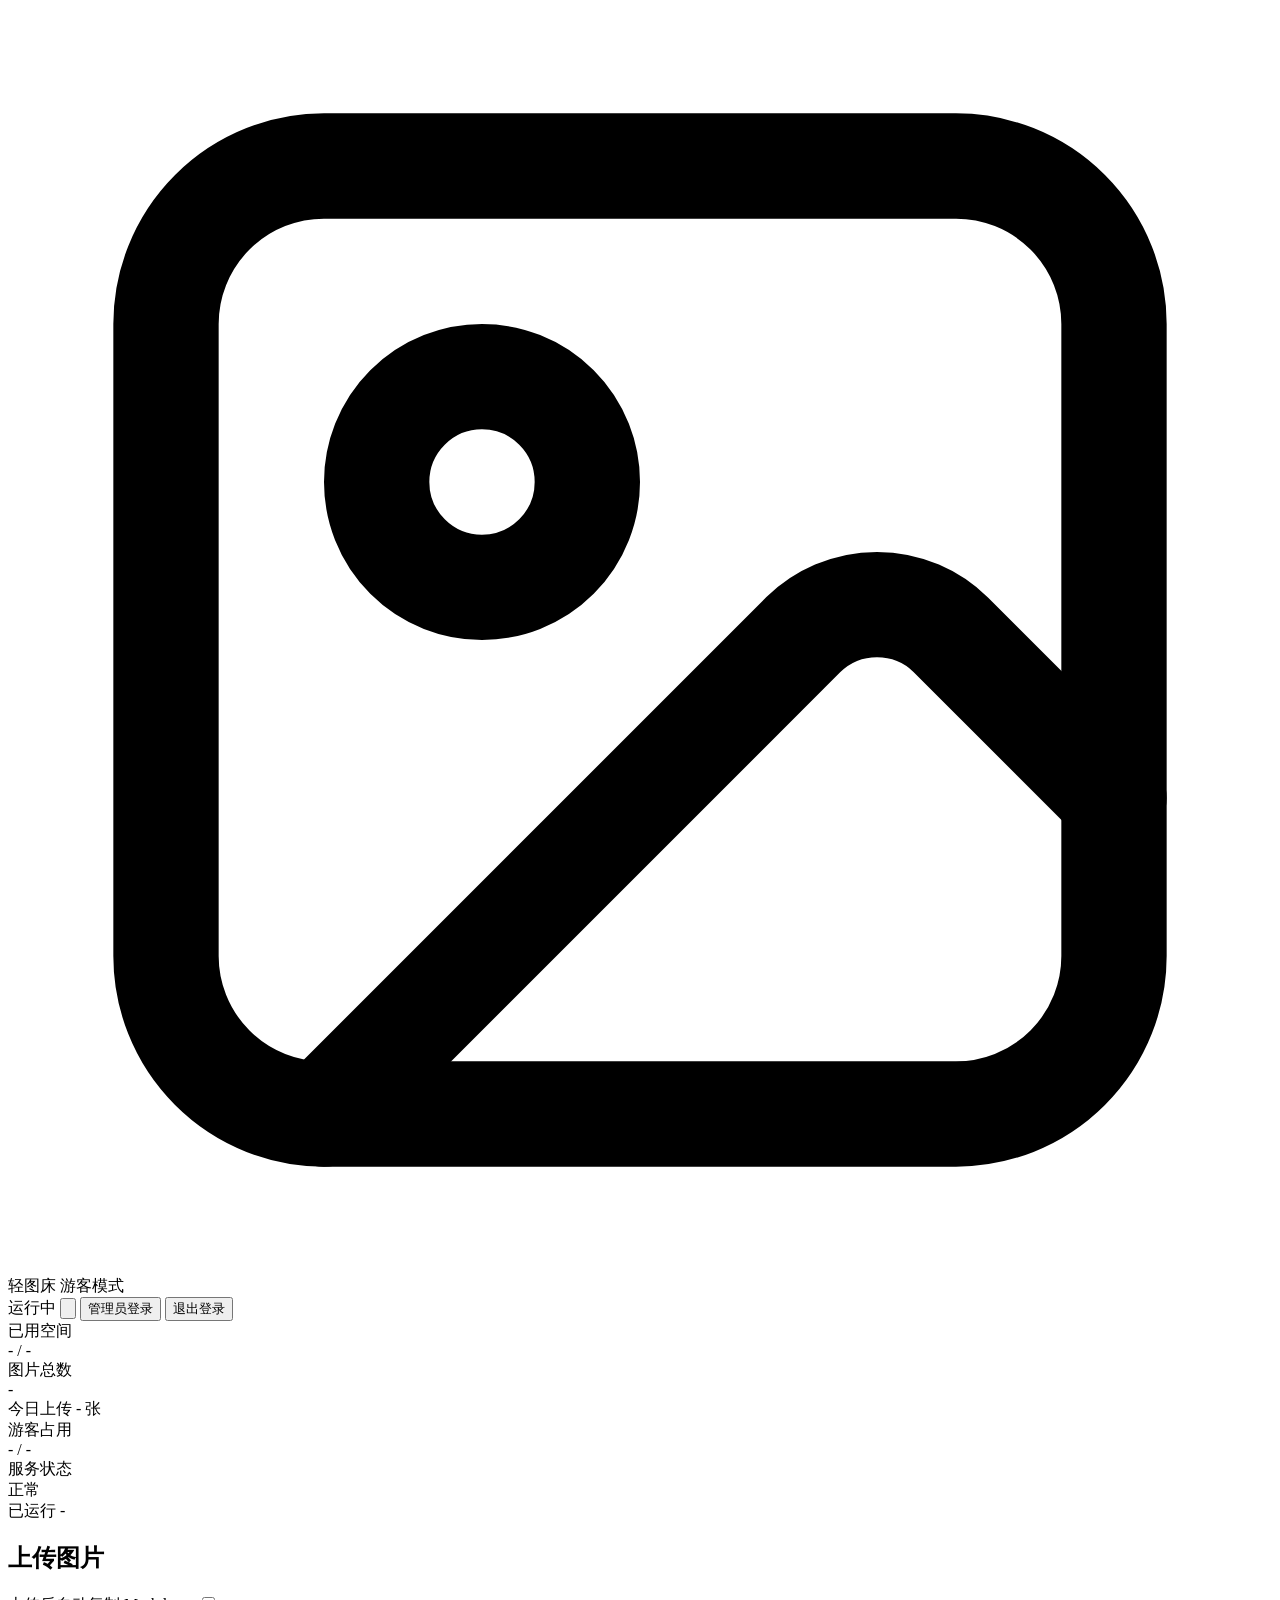
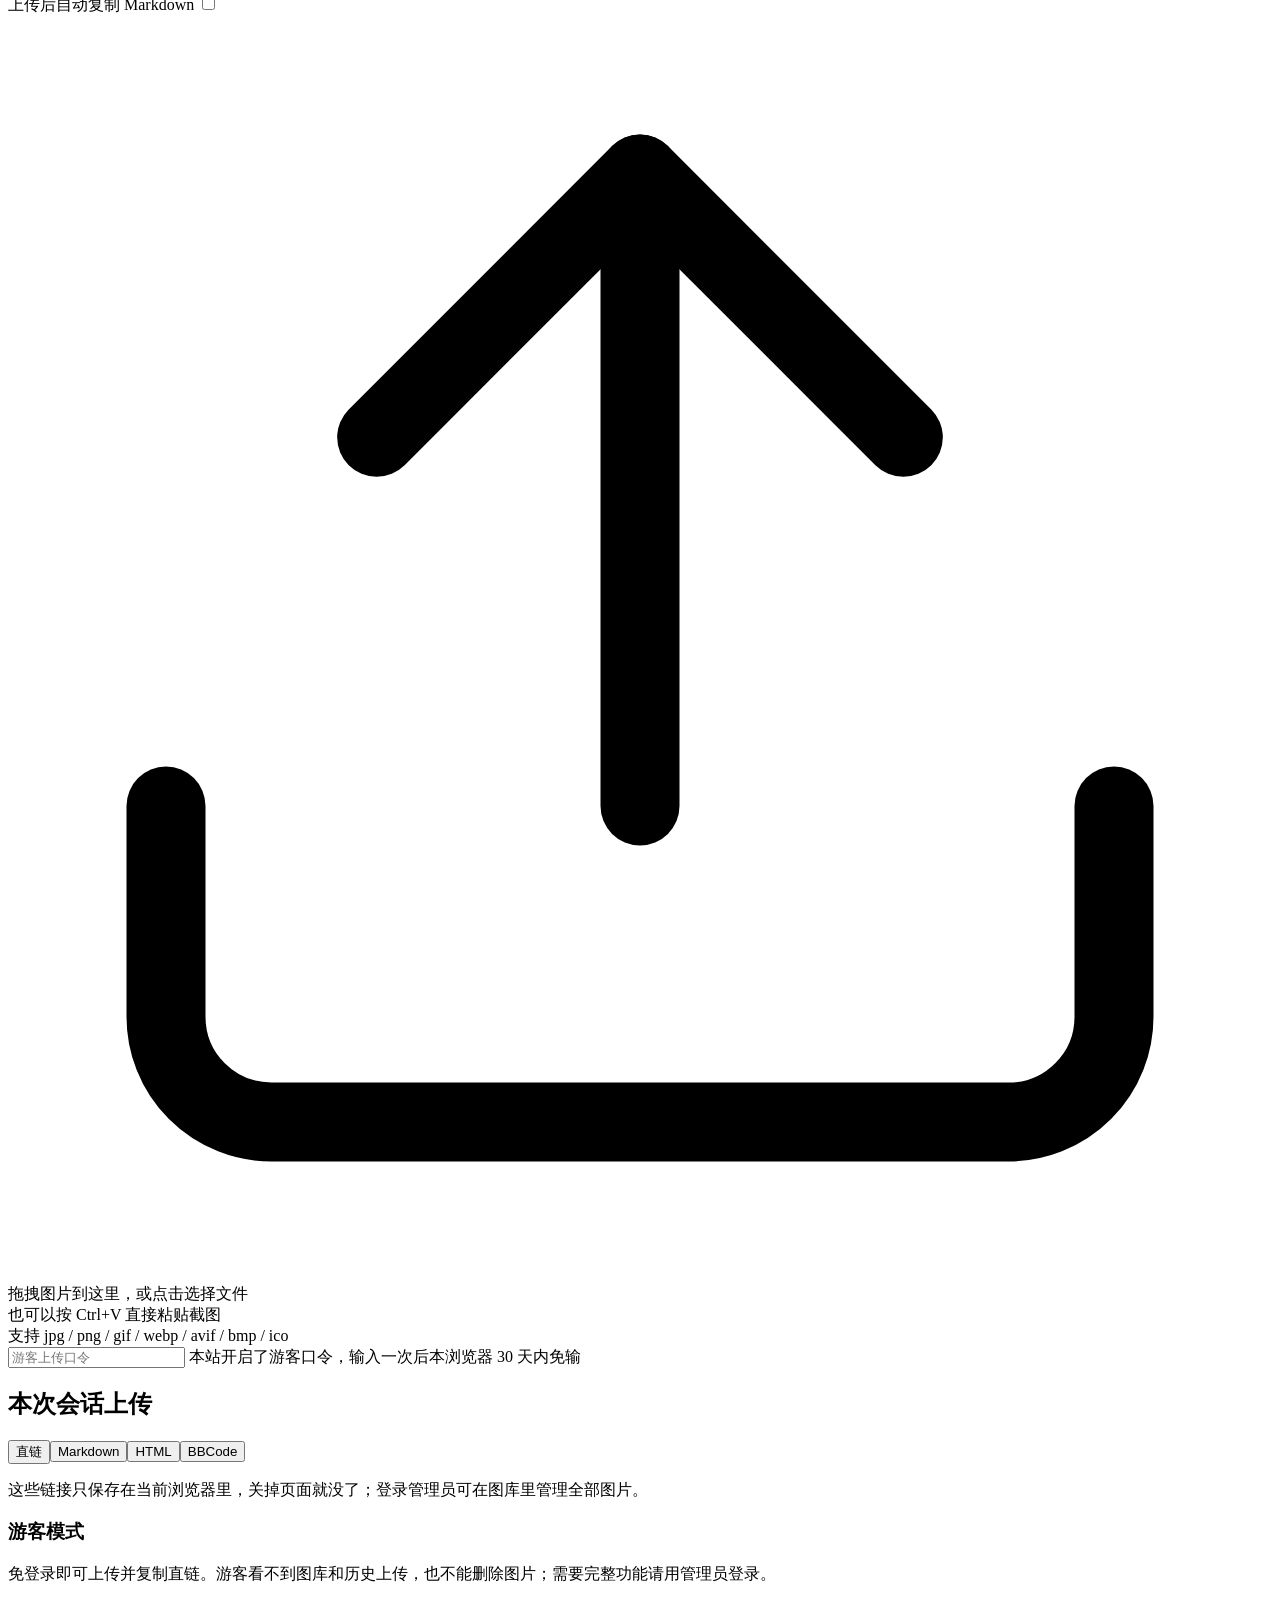
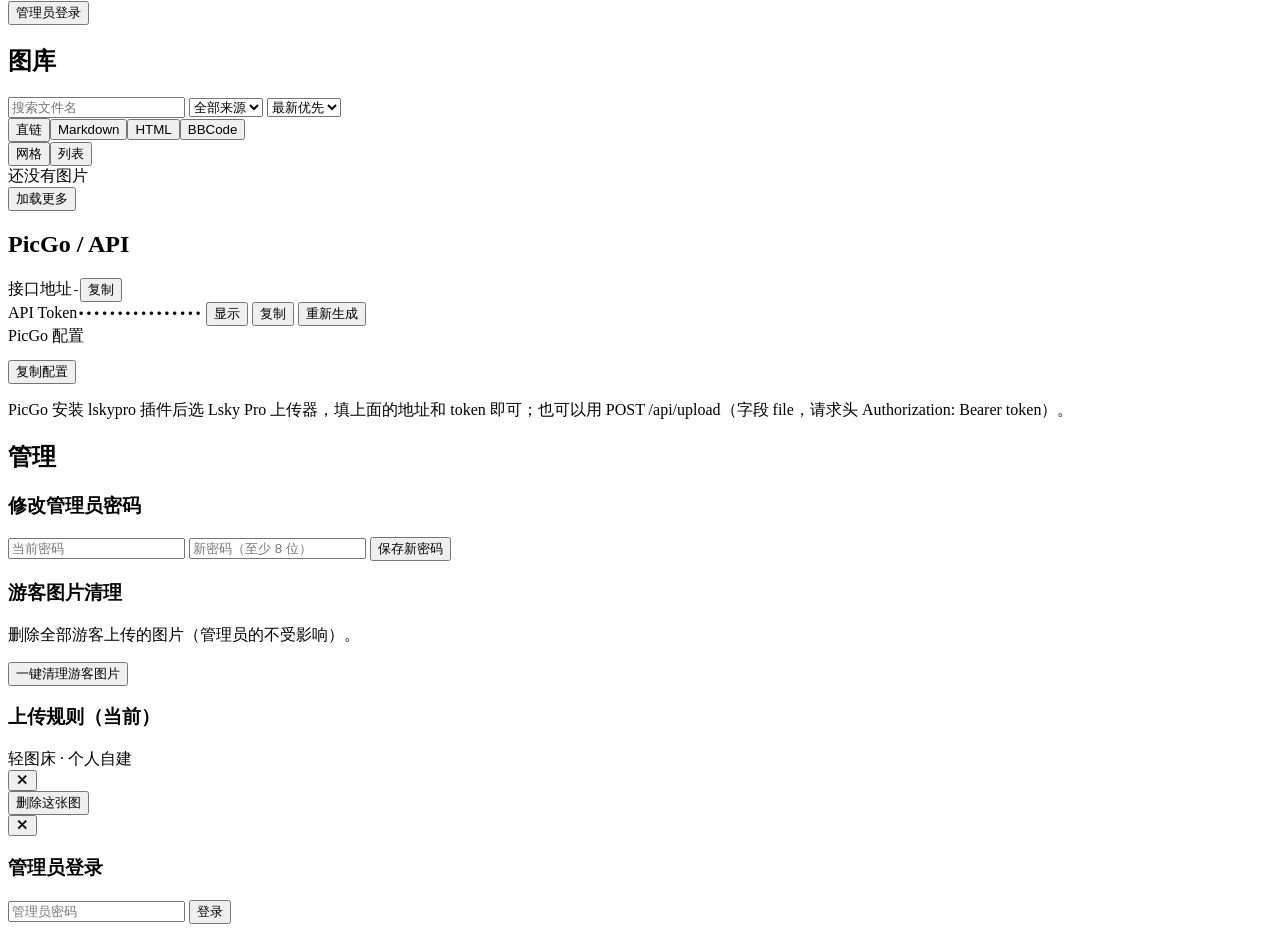
==== web/index.html @ 57e43331 "fix: 恢复游客黄标，改为与大小/日期同一行平齐显示（卡片日期缩短为月-日、防换行）" ====
<!DOCTYPE html>
<html lang="zh-CN" data-theme="light">
<head>
<meta charset="UTF-8">
<meta name="viewport" content="width=device-width, initial-scale=1.0">
<meta name="robots" content="noindex, nofollow">
<title>轻图床</title>
<link rel="stylesheet" href="/style.css?v=3">
<link rel="icon" href="data:image/svg+xml,%3Csvg xmlns='http://www.w3.org/2000/svg' viewBox='0 0 24 24' fill='none' stroke='%234f46e5' stroke-width='2'%3E%3Crect x='3' y='3' width='18' height='18' rx='3'/%3E%3Ccircle cx='9' cy='9' r='2'/%3E%3Cpath d='m21 15-3.1-3.1a2 2 0 0 0-2.8 0L6 21'/%3E%3C/svg%3E">
</head>
<body>
<header class="topbar">
  <div class="brand">
    <span class="brand-icon"><svg viewBox="0 0 24 24" fill="none" stroke="currentColor" stroke-width="2" stroke-linecap="round" stroke-linejoin="round"><rect x="3" y="3" width="18" height="18" rx="3"/><circle cx="9" cy="9" r="2"/><path d="m21 15-3.1-3.1a2 2 0 0 0-2.8 0L6 21"/></svg></span>
    <span class="brand-name">轻图床</span>
    <span class="brand-badge" id="modeBadge">游客模式</span>
  </div>
  <div class="top-actions">
    <span class="status-dot" title="服务运行中"></span><span class="status-text">运行中</span>
    <button class="icon-btn" id="themeBtn" title="切换深浅色"><svg viewBox="0 0 24 24" fill="none" stroke="currentColor" stroke-width="2" stroke-linecap="round"><circle cx="12" cy="12" r="4"/><path d="M12 2v2m0 16v2M4.9 4.9l1.4 1.4m11.4 11.4 1.4 1.4M2 12h2m16 0h2M4.9 19.1l1.4-1.4M17.7 6.3l1.4-1.4"/></svg></button>
    <button class="btn btn-primary" id="loginBtn">管理员登录</button>
    <button class="btn btn-ghost hidden" id="logoutBtn">退出登录</button>
  </div>
</header>

<main class="wrap">
  <!-- stats (admin only) -->
  <section class="stats hidden" id="statsRow">
    <div class="stat-card">
      <div class="stat-label">已用空间</div>
      <div class="stat-value"><span id="stUsed">-</span><span class="stat-sub"> / <span id="stQuota">-</span></span></div>
      <div class="bar"><div class="bar-fill" id="stUsedBar"></div></div>
    </div>
    <div class="stat-card">
      <div class="stat-label">图片总数</div>
      <div class="stat-value" id="stCount">-</div>
      <div class="stat-note">今日上传 <span id="stToday">-</span> 张</div>
    </div>
    <div class="stat-card">
      <div class="stat-label">游客占用</div>
      <div class="stat-value"><span id="stGuest">-</span><span class="stat-sub"> / <span id="stGuestQuota">-</span></span></div>
      <div class="bar"><div class="bar-fill bar-warn" id="stGuestBar"></div></div>
    </div>
    <div class="stat-card">
      <div class="stat-label">服务状态</div>
      <div class="stat-value stat-ok">正常</div>
      <div class="stat-note">已运行 <span id="stUptime">-</span></div>
    </div>
  </section>

  <!-- upload -->
  <section class="card">
    <div class="card-head">
      <h2>上传图片</h2>
      <label class="switch-row"><span>上传后自动复制 Markdown</span>
        <span class="switch"><input type="checkbox" id="autoCopy"><span class="slider"></span></span>
      </label>
    </div>
    <div class="dropzone" id="dropzone" tabindex="0">
      <svg class="dz-icon" viewBox="0 0 24 24" fill="none" stroke="currentColor" stroke-width="1.5" stroke-linecap="round" stroke-linejoin="round"><path d="M21 15v4a2 2 0 0 1-2 2H5a2 2 0 0 1-2-2v-4"/><path d="m17 8-5-5-5 5"/><path d="M12 3v12"/></svg>
      <div class="dz-title">拖拽图片到这里，或点击选择文件</div>
      <div class="dz-sub">也可以按 Ctrl+V 直接粘贴截图</div>
      <div class="dz-rules" id="dzRules">支持 jpg / png / gif / webp / avif / bmp / ico</div>
      <input type="file" id="fileInput" accept="image/*" multiple hidden>
    </div>
    <div class="pin-row hidden" id="pinRow">
      <input type="password" id="pinInput" placeholder="游客上传口令" autocomplete="off">
      <span class="pin-hint">本站开启了游客口令，输入一次后本浏览器 30 天内免输</span>
    </div>
    <div class="queue" id="queue"></div>
  </section>

  <!-- session uploads -->
  <section class="card hidden" id="sessionCard">
    <div class="card-head">
      <h2>本次会话上传</h2>
      <div class="fmt-group" data-fmt-group>
        <button data-fmt="url" class="on">直链</button><button data-fmt="markdown">Markdown</button><button data-fmt="html">HTML</button><button data-fmt="bbcode">BBCode</button>
      </div>
    </div>
    <div class="session-grid" id="sessionGrid"></div>
    <p class="hint" id="sessionHint">这些链接只保存在当前浏览器里，关掉页面就没了；登录管理员可在图库里管理全部图片。</p>
  </section>

  <!-- guest note -->
  <section class="card guest-note" id="guestNote">
    <div>
      <h3>游客模式</h3>
      <p>免登录即可上传并复制直链。游客看不到图库和历史上传，也不能删除图片；需要完整功能请用管理员登录。</p>
    </div>
    <button class="btn btn-primary" id="loginBtn2">管理员登录</button>
  </section>

  <!-- gallery (admin only) -->
  <section class="card hidden" id="galleryCard">
    <div class="card-head wrap-head">
      <h2>图库 <span class="count-badge" id="galCount"></span></h2>
      <div class="gal-tools">
        <input type="search" id="galSearch" placeholder="搜索文件名">
        <select id="galOwner">
          <option value="all">全部来源</option>
          <option value="admin">管理员</option>
          <option value="guest">游客</option>
        </select>
        <select id="galSort">
          <option value="new">最新优先</option>
          <option value="old">最早优先</option>
          <option value="size_desc">从大到小</option>
          <option value="size_asc">从小到大</option>
          <option value="name">按名称</option>
        </select>
        <div class="fmt-group" data-fmt-group>
          <button data-fmt="url" class="on">直链</button><button data-fmt="markdown">Markdown</button><button data-fmt="html">HTML</button><button data-fmt="bbcode">BBCode</button>
        </div>
        <div class="fmt-group">
          <button id="viewGrid" class="on">网格</button><button id="viewList">列表</button>
        </div>
      </div>
    </div>
    <div class="gallery" id="gallery"></div>
    <div class="empty hidden" id="galEmpty">还没有图片</div>
    <button class="btn btn-ghost wide hidden" id="galMore">加载更多</button>
  </section>

  <!-- PicGo (admin only) -->
  <section class="card hidden" id="picgoCard">
    <div class="card-head"><h2>PicGo / API</h2></div>
    <div class="kv-row"><span class="kv-k">接口地址</span><code id="pgServer">-</code><button class="btn btn-small" data-copy-target="pgServer">复制</button></div>
    <div class="kv-row"><span class="kv-k">API Token</span><code id="pgToken">••••••••••••••••</code>
      <button class="btn btn-small" id="pgToggle">显示</button>
      <button class="btn btn-small" id="pgCopy">复制</button>
      <button class="btn btn-small btn-danger-ghost" id="pgRegen">重新生成</button></div>
    <div class="kv-row kv-top"><span class="kv-k">PicGo 配置</span>
      <pre class="codeblock" id="pgConfig"></pre>
      <button class="btn btn-small" id="pgCfgCopy">复制配置</button></div>
    <p class="hint">PicGo 安装 lskypro 插件后选 Lsky Pro 上传器，填上面的地址和 token 即可；也可以用 POST /api/upload（字段 file，请求头 Authorization: Bearer token）。</p>
  </section>

  <!-- settings (admin only) -->
  <section class="card hidden" id="settingsCard">
    <div class="card-head"><h2>管理</h2></div>
    <div class="settings-grid">
      <form id="pwdForm" class="sub-block">
        <h3>修改管理员密码</h3>
        <input type="password" id="pwdOld" placeholder="当前密码" autocomplete="current-password" required>
        <input type="password" id="pwdNew" placeholder="新密码（至少 8 位）" autocomplete="new-password" required>
        <button class="btn btn-primary" type="submit">保存新密码</button>
      </form>
      <div class="sub-block">
        <h3>游客图片清理</h3>
        <p class="hint">删除全部游客上传的图片（管理员的不受影响）。</p>
        <button class="btn btn-danger" id="purgeBtn">一键清理游客图片</button>
        <h3 class="mt">上传规则（当前）</h3>
        <ul class="rules" id="rulesList"></ul>
      </div>
    </div>
  </section>

  <footer class="foot">轻图床 · 个人自建</footer>
</main>

<!-- detail modal -->
<div class="modal hidden" id="detailModal">
  <div class="modal-back" data-close></div>
  <div class="modal-box">
    <button class="icon-btn modal-x" data-close>✕</button>
    <img id="dtImg" alt="">
    <div class="dt-meta" id="dtMeta"></div>
    <div class="dt-links" id="dtLinks"></div>
    <div class="dt-actions"><button class="btn btn-danger" id="dtDelete">删除这张图</button></div>
  </div>
</div>

<!-- login modal -->
<div class="modal hidden" id="loginModal">
  <div class="modal-back" data-close></div>
  <div class="modal-box modal-sm">
    <button class="icon-btn modal-x" data-close>✕</button>
    <h3>管理员登录</h3>
    <form id="loginForm">
      <input type="password" id="loginPwd" placeholder="管理员密码" autocomplete="current-password" required>
      <button class="btn btn-primary wide" type="submit">登录</button>
      <p class="err hidden" id="loginErr"></p>
    </form>
  </div>
</div>

<div class="toast hidden" id="toast"></div>
<script src="/app.js?v=3"></script>
</body>
</html>
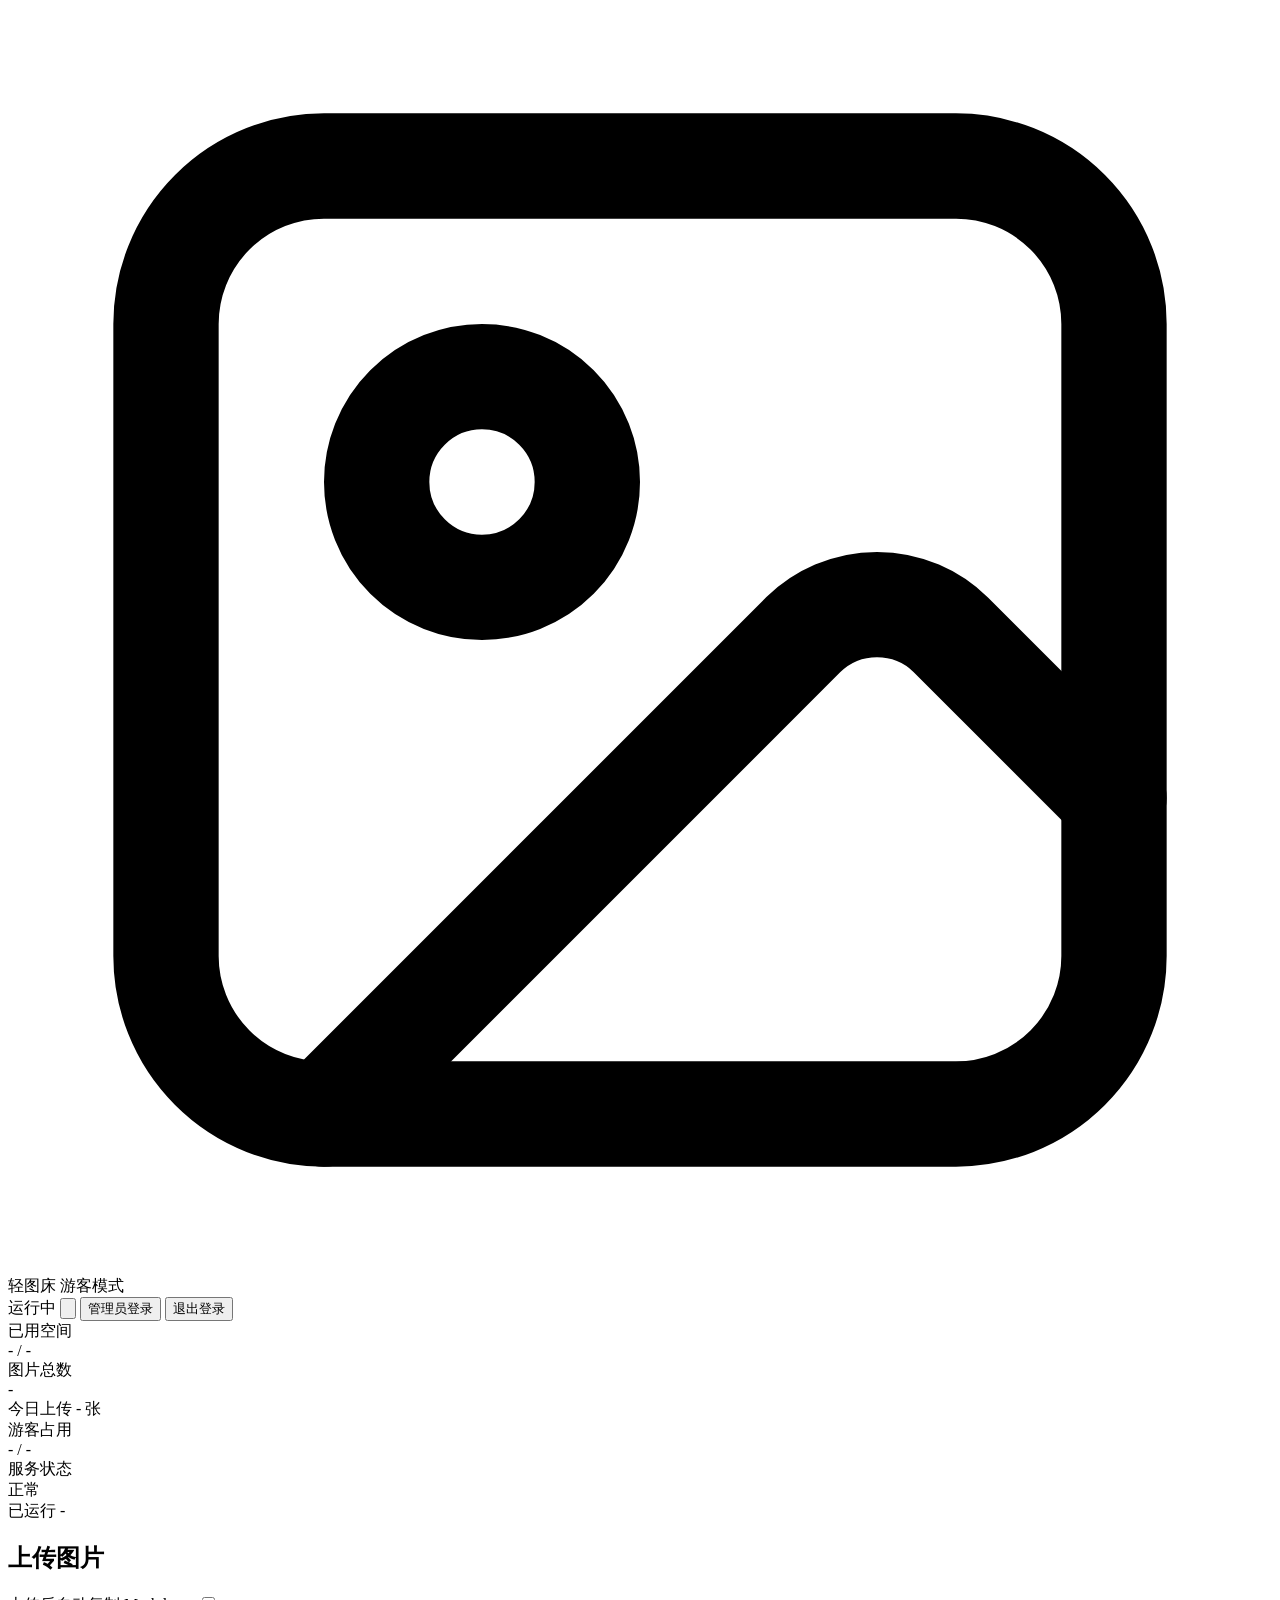
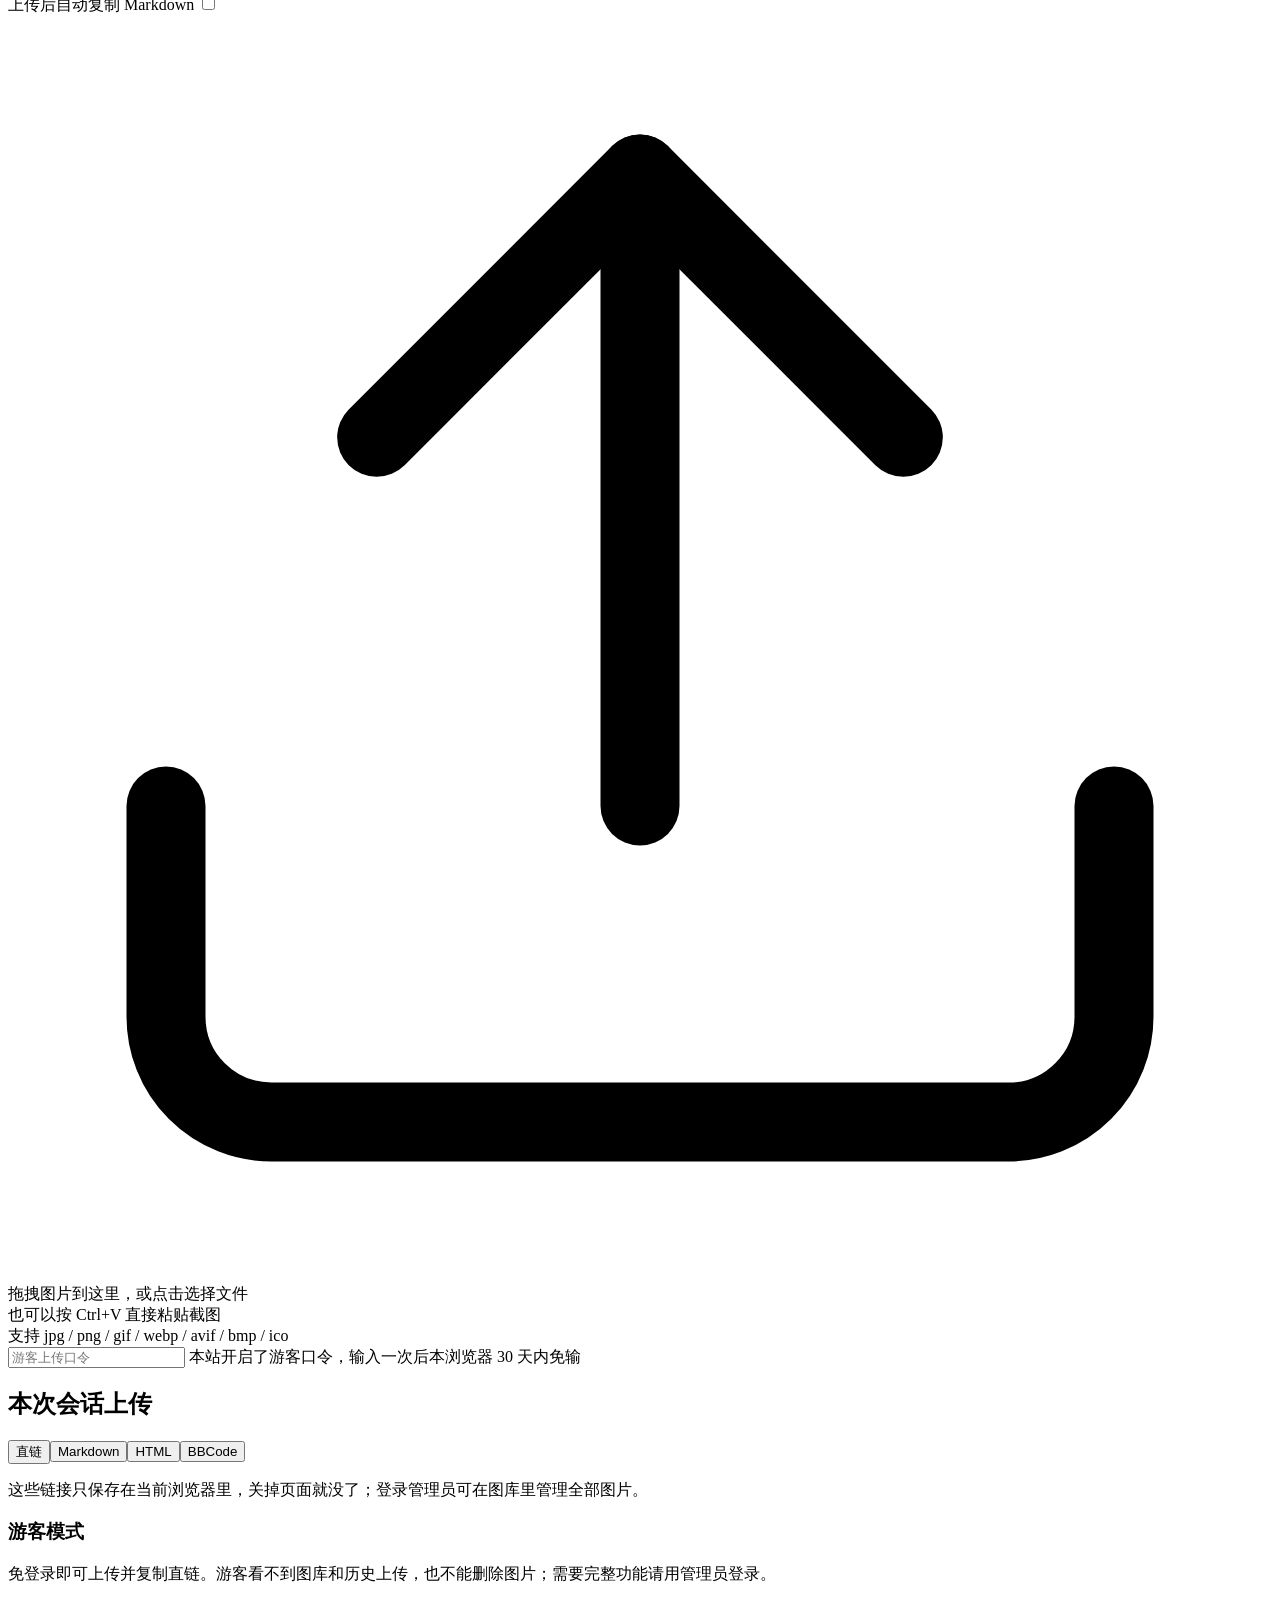
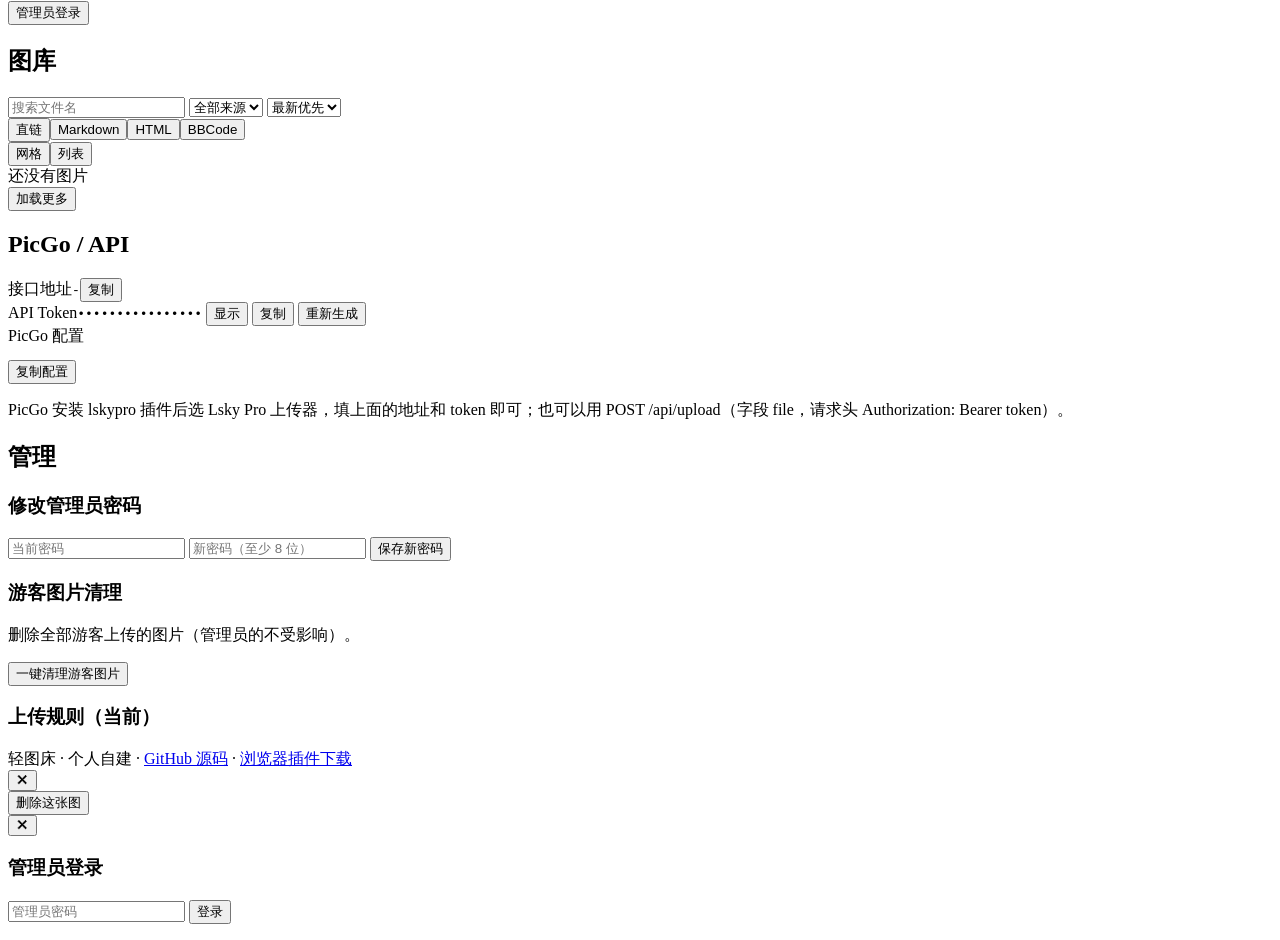
==== commit 206820b1: "feat: 页脚加 GitHub 源码与浏览器插件下载链接（插件包随站点提供）" ====
--- a/web/index.html
+++ b/web/index.html
@@ -5,7 +5,7 @@
 <meta name="viewport" content="width=device-width, initial-scale=1.0">
 <meta name="robots" content="noindex, nofollow">
 <title>轻图床</title>
-<link rel="stylesheet" href="/style.css?v=3">
+<link rel="stylesheet" href="/style.css?v=6">
 <link rel="icon" href="data:image/svg+xml,%3Csvg xmlns='http://www.w3.org/2000/svg' viewBox='0 0 24 24' fill='none' stroke='%234f46e5' stroke-width='2'%3E%3Crect x='3' y='3' width='18' height='18' rx='3'/%3E%3Ccircle cx='9' cy='9' r='2'/%3E%3Cpath d='m21 15-3.1-3.1a2 2 0 0 0-2.8 0L6 21'/%3E%3C/svg%3E">
 </head>
 <body>
@@ -156,7 +156,7 @@
     </div>
   </section>
 
-  <footer class="foot">轻图床 · 个人自建</footer>
+  <footer class="foot">轻图床 · 个人自建 · <a href="https://github.com/vxwei/qingimage" target="_blank" rel="noopener">GitHub 源码</a> · <a href="/extension.zip" download>浏览器插件下载</a></footer>
 </main>
 
 <!-- detail modal -->
@@ -186,6 +186,6 @@
 </div>
 
 <div class="toast hidden" id="toast"></div>
-<script src="/app.js?v=3"></script>
+<script src="/app.js?v=5"></script>
 </body>
 </html>
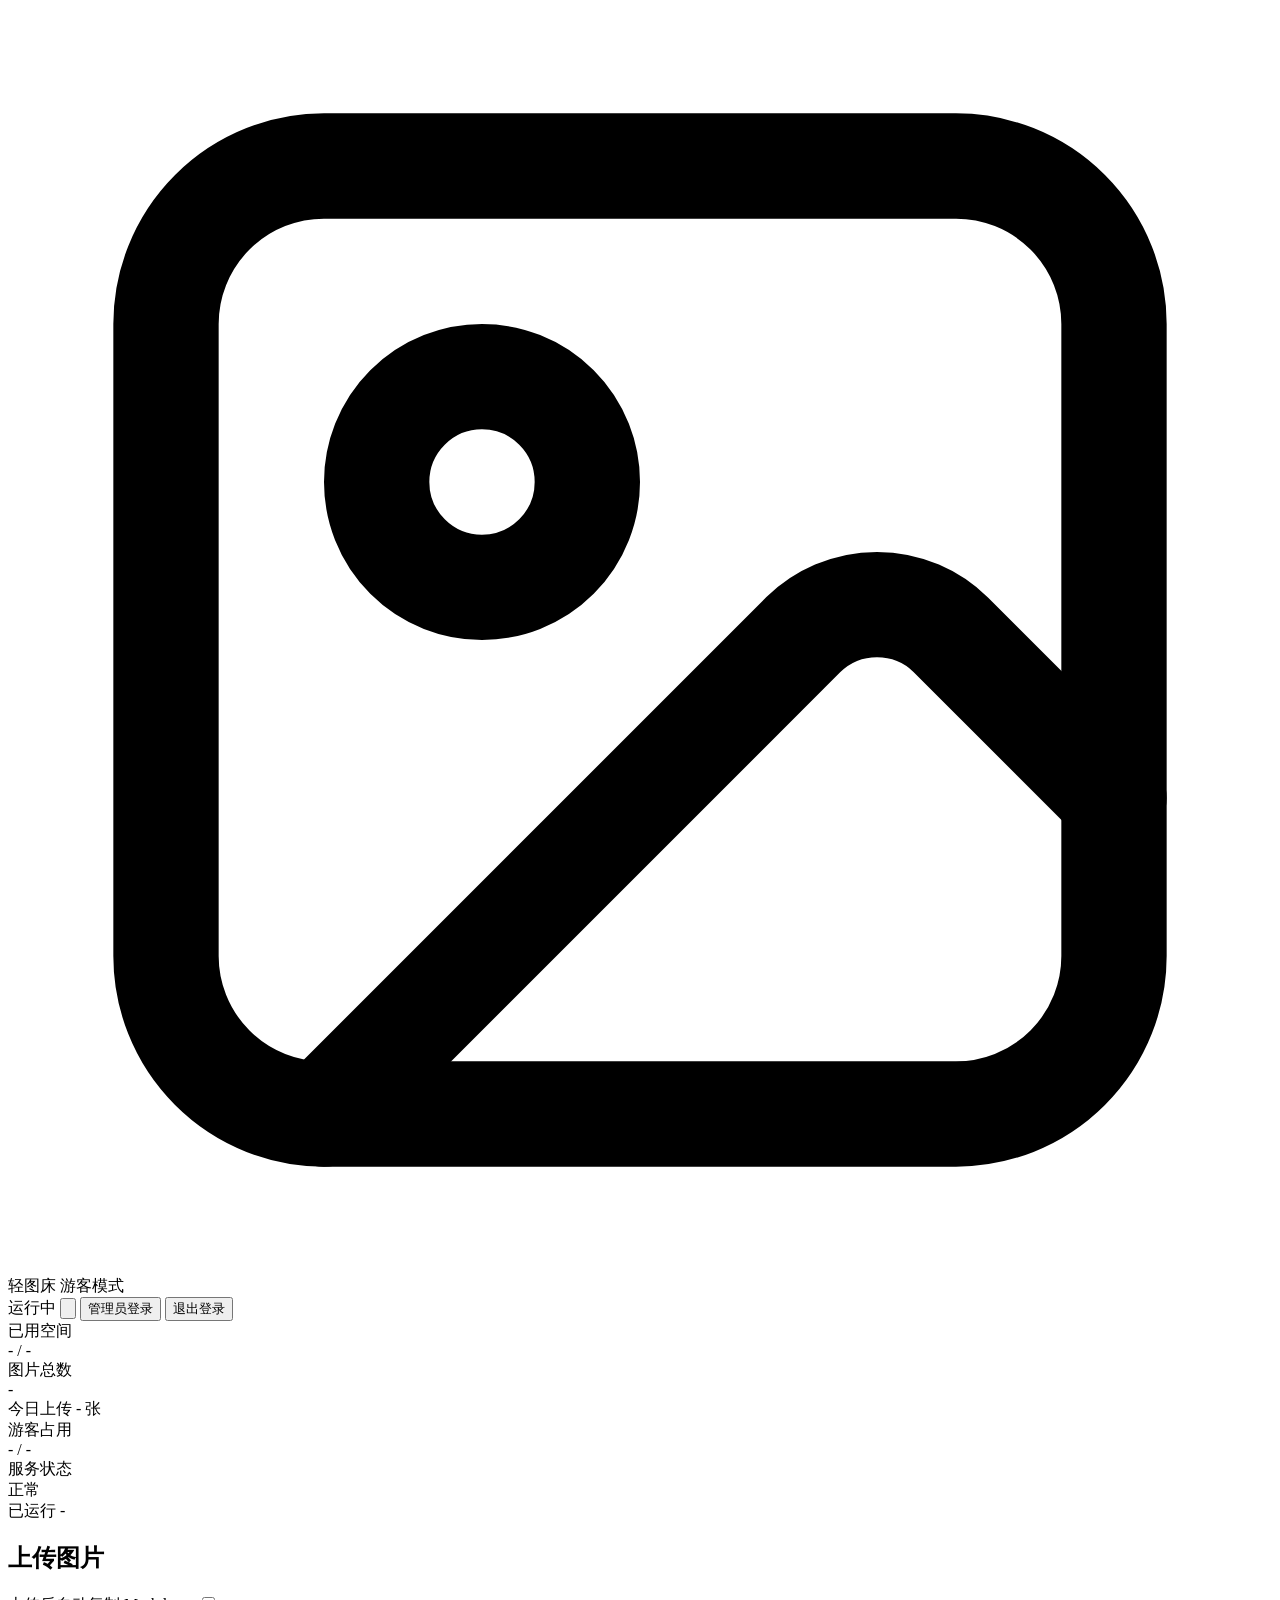
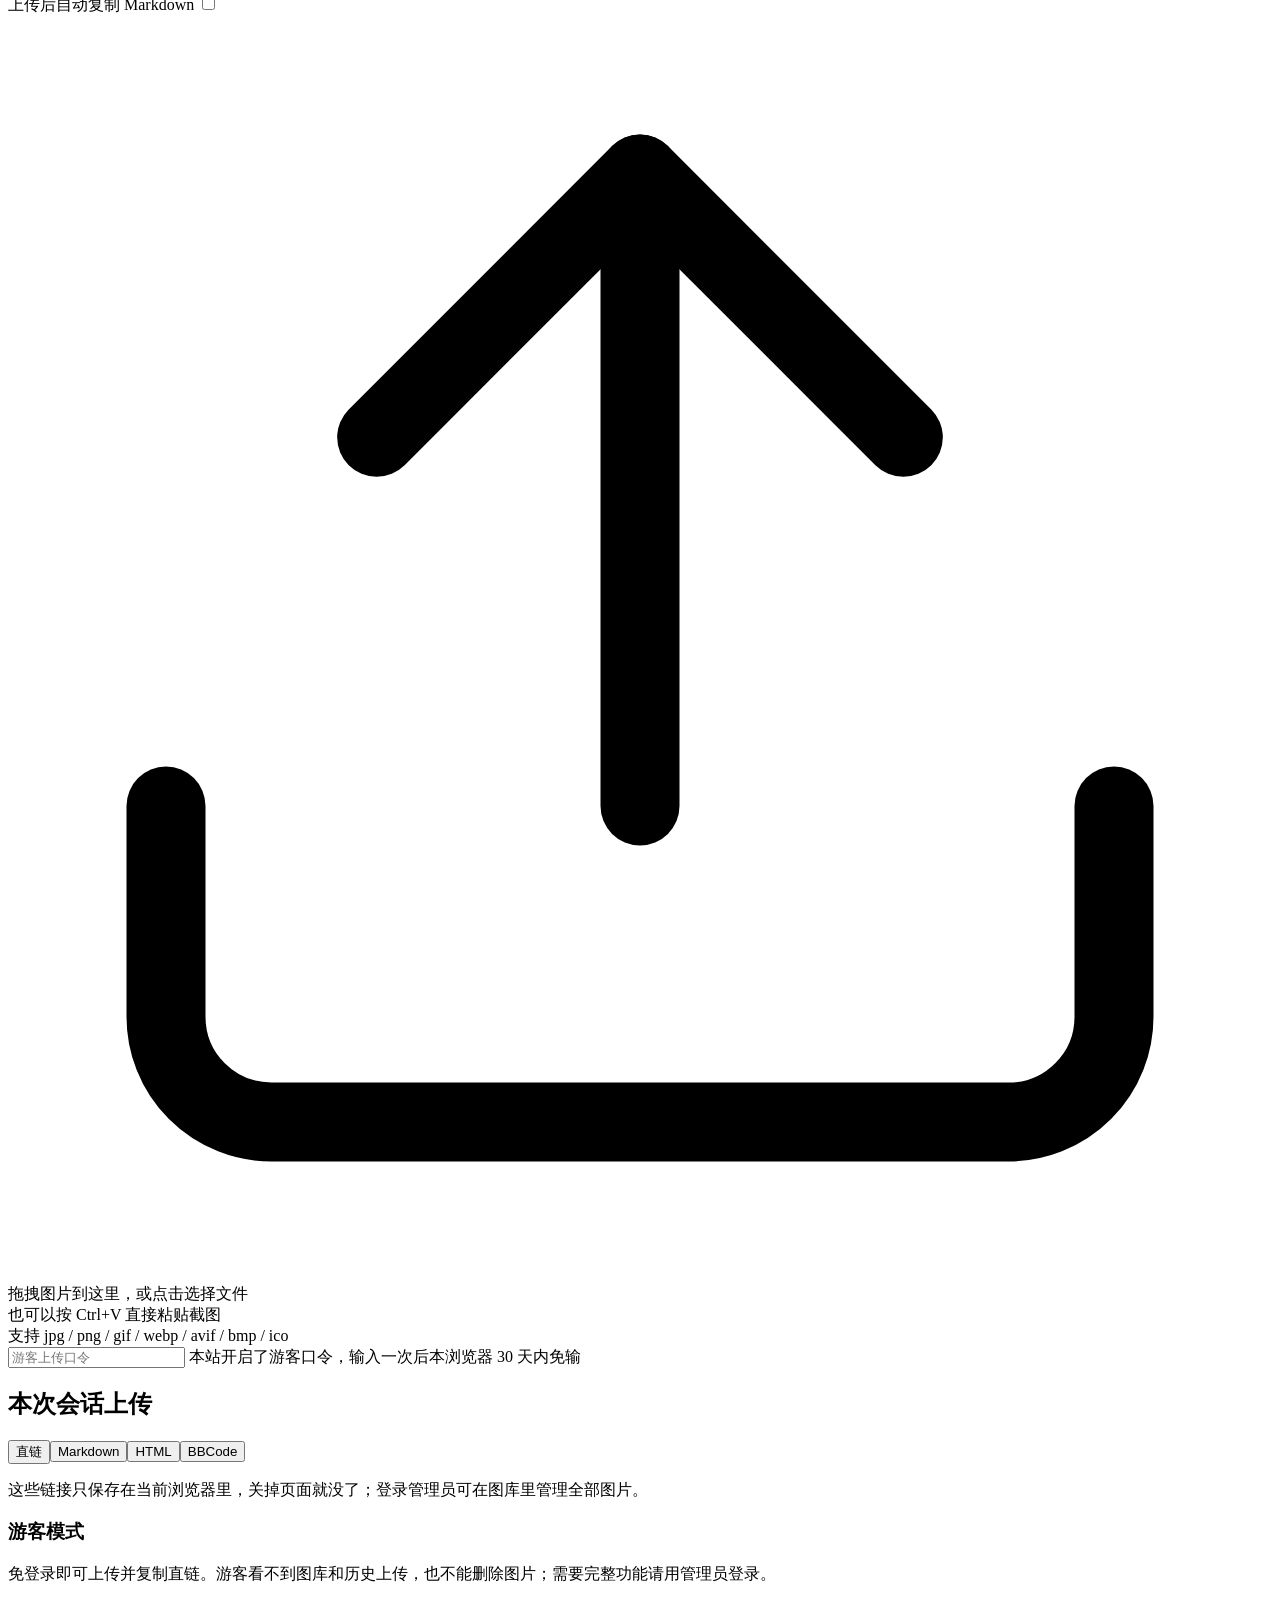
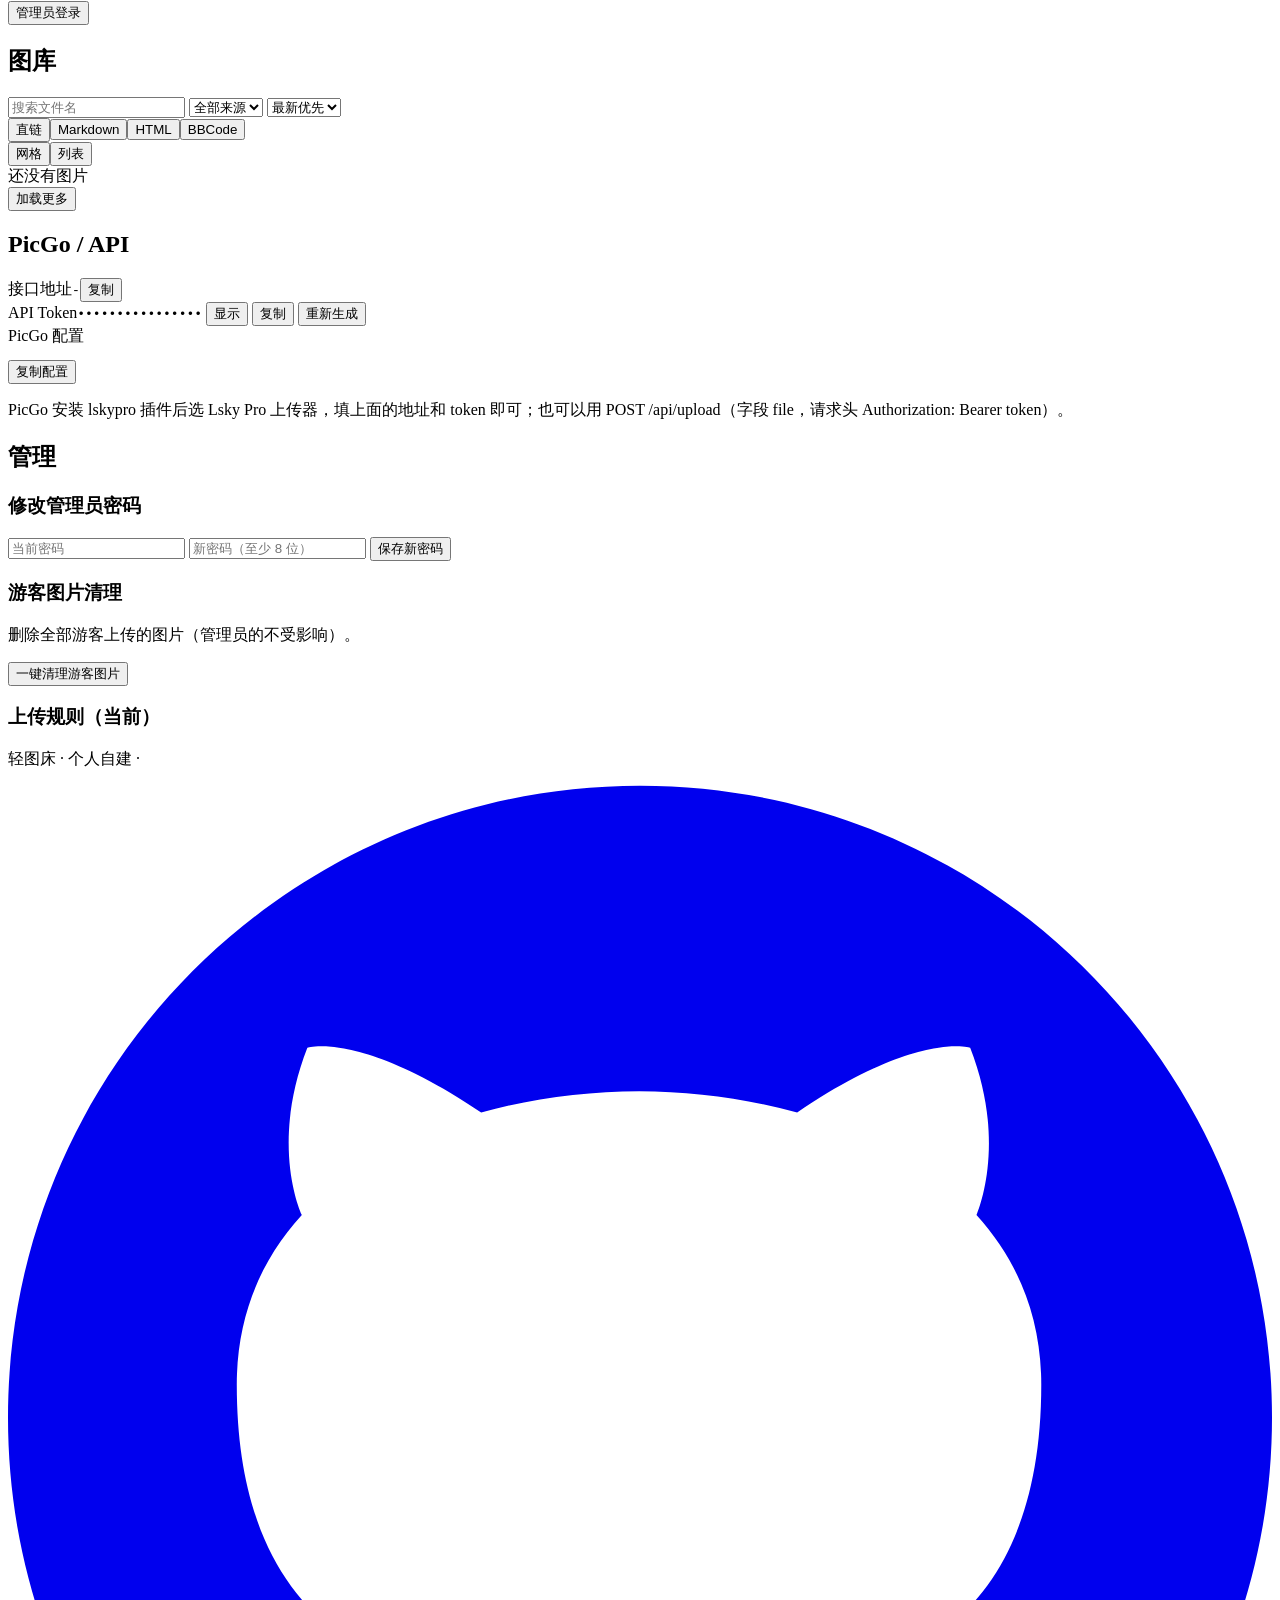
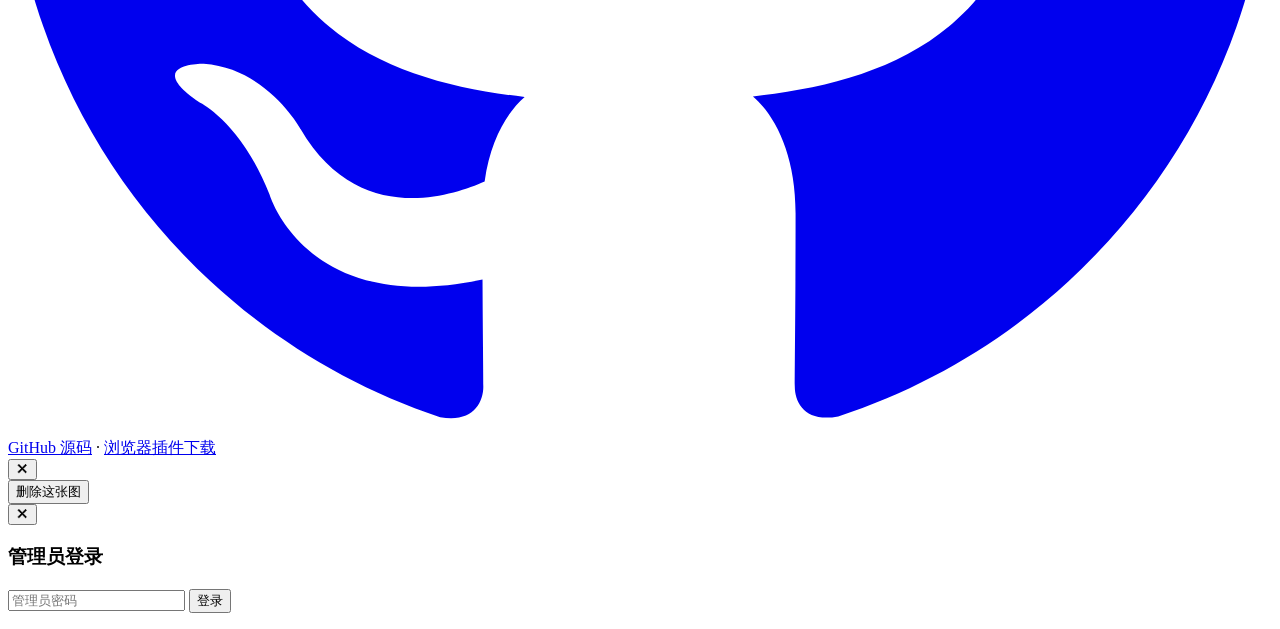
==== commit 87fe8731: "feat: 页脚 GitHub 链接加官方 Octocat 图标" ====
--- a/web/index.html
+++ b/web/index.html
@@ -5,7 +5,7 @@
 <meta name="viewport" content="width=device-width, initial-scale=1.0">
 <meta name="robots" content="noindex, nofollow">
 <title>轻图床</title>
-<link rel="stylesheet" href="/style.css?v=6">
+<link rel="stylesheet" href="/style.css?v=7">
 <link rel="icon" href="data:image/svg+xml,%3Csvg xmlns='http://www.w3.org/2000/svg' viewBox='0 0 24 24' fill='none' stroke='%234f46e5' stroke-width='2'%3E%3Crect x='3' y='3' width='18' height='18' rx='3'/%3E%3Ccircle cx='9' cy='9' r='2'/%3E%3Cpath d='m21 15-3.1-3.1a2 2 0 0 0-2.8 0L6 21'/%3E%3C/svg%3E">
 </head>
 <body>
@@ -156,7 +156,7 @@
     </div>
   </section>
 
-  <footer class="foot">轻图床 · 个人自建 · <a href="https://github.com/vxwei/qingimage" target="_blank" rel="noopener">GitHub 源码</a> · <a href="/extension.zip" download>浏览器插件下载</a></footer>
+  <footer class="foot">轻图床 · 个人自建 · <a href="https://github.com/vxwei/qingimage" target="_blank" rel="noopener"><svg class="gh-ico" viewBox="0 0 24 24" fill="currentColor" aria-hidden="true"><path d="M12 .297c-6.63 0-12 5.373-12 12 0 5.303 3.438 9.8 8.205 11.385.6.113.82-.258.82-.577 0-.285-.01-1.04-.015-2.04-3.338.724-4.042-1.61-4.042-1.61C4.422 18.07 3.633 17.7 3.633 17.7c-1.087-.744.084-.729.084-.729 1.205.084 1.838 1.236 1.838 1.236 1.07 1.835 2.809 1.305 3.495.998.108-.776.417-1.305.76-1.605-2.665-.3-5.466-1.332-5.466-5.93 0-1.31.465-2.38 1.235-3.22-.135-.303-.54-1.523.105-3.176 0 0 1.005-.322 3.3 1.23.96-.267 1.98-.399 3-.405 1.02.006 2.04.138 3 .405 2.28-1.552 3.285-1.23 3.285-1.23.645 1.653.24 2.873.12 3.176.765.84 1.23 1.91 1.23 3.22 0 4.61-2.805 5.625-5.475 5.92.42.36.81 1.096.81 2.22 0 1.606-.015 2.896-.015 3.286 0 .315.21.69.825.57C20.565 22.092 24 17.592 24 12.297c0-6.627-5.373-12-12-12"/></svg>GitHub 源码</a> · <a href="/extension.zip" download>浏览器插件下载</a></footer>
 </main>
 
 <!-- detail modal -->
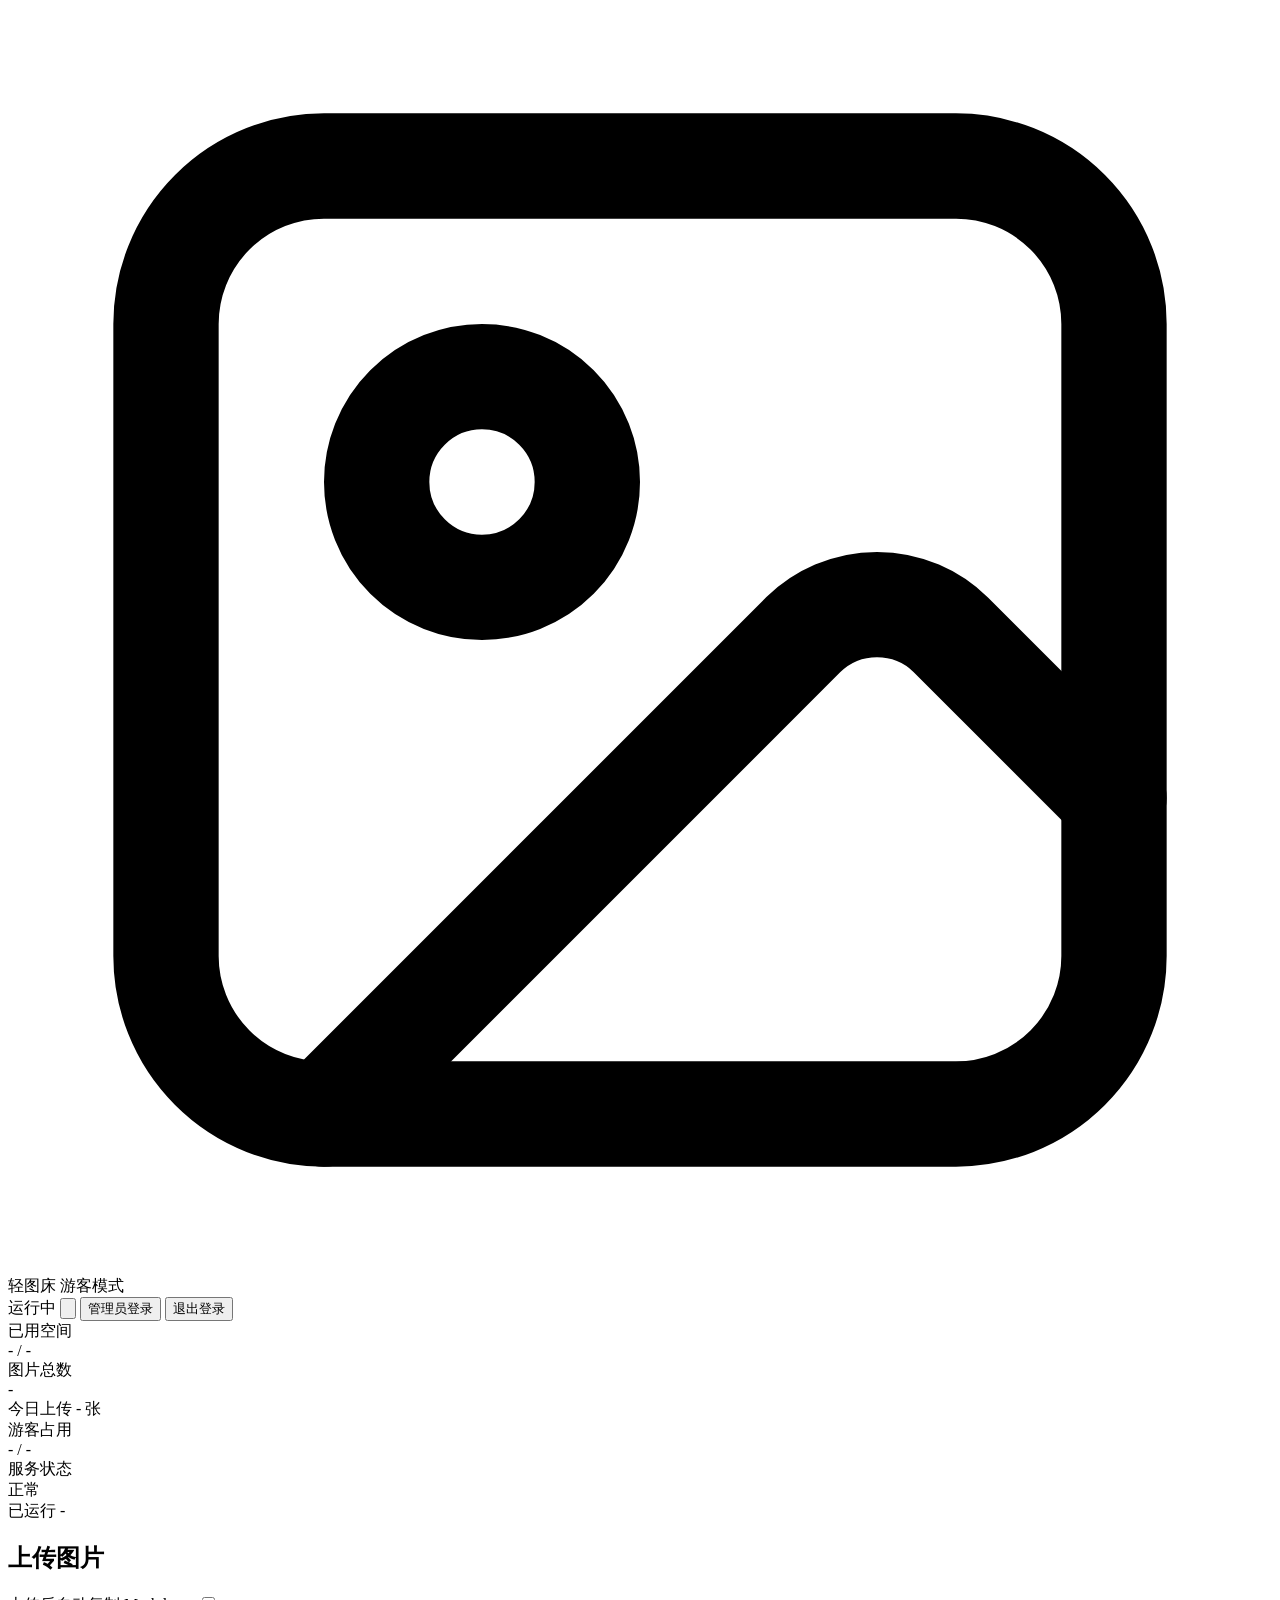
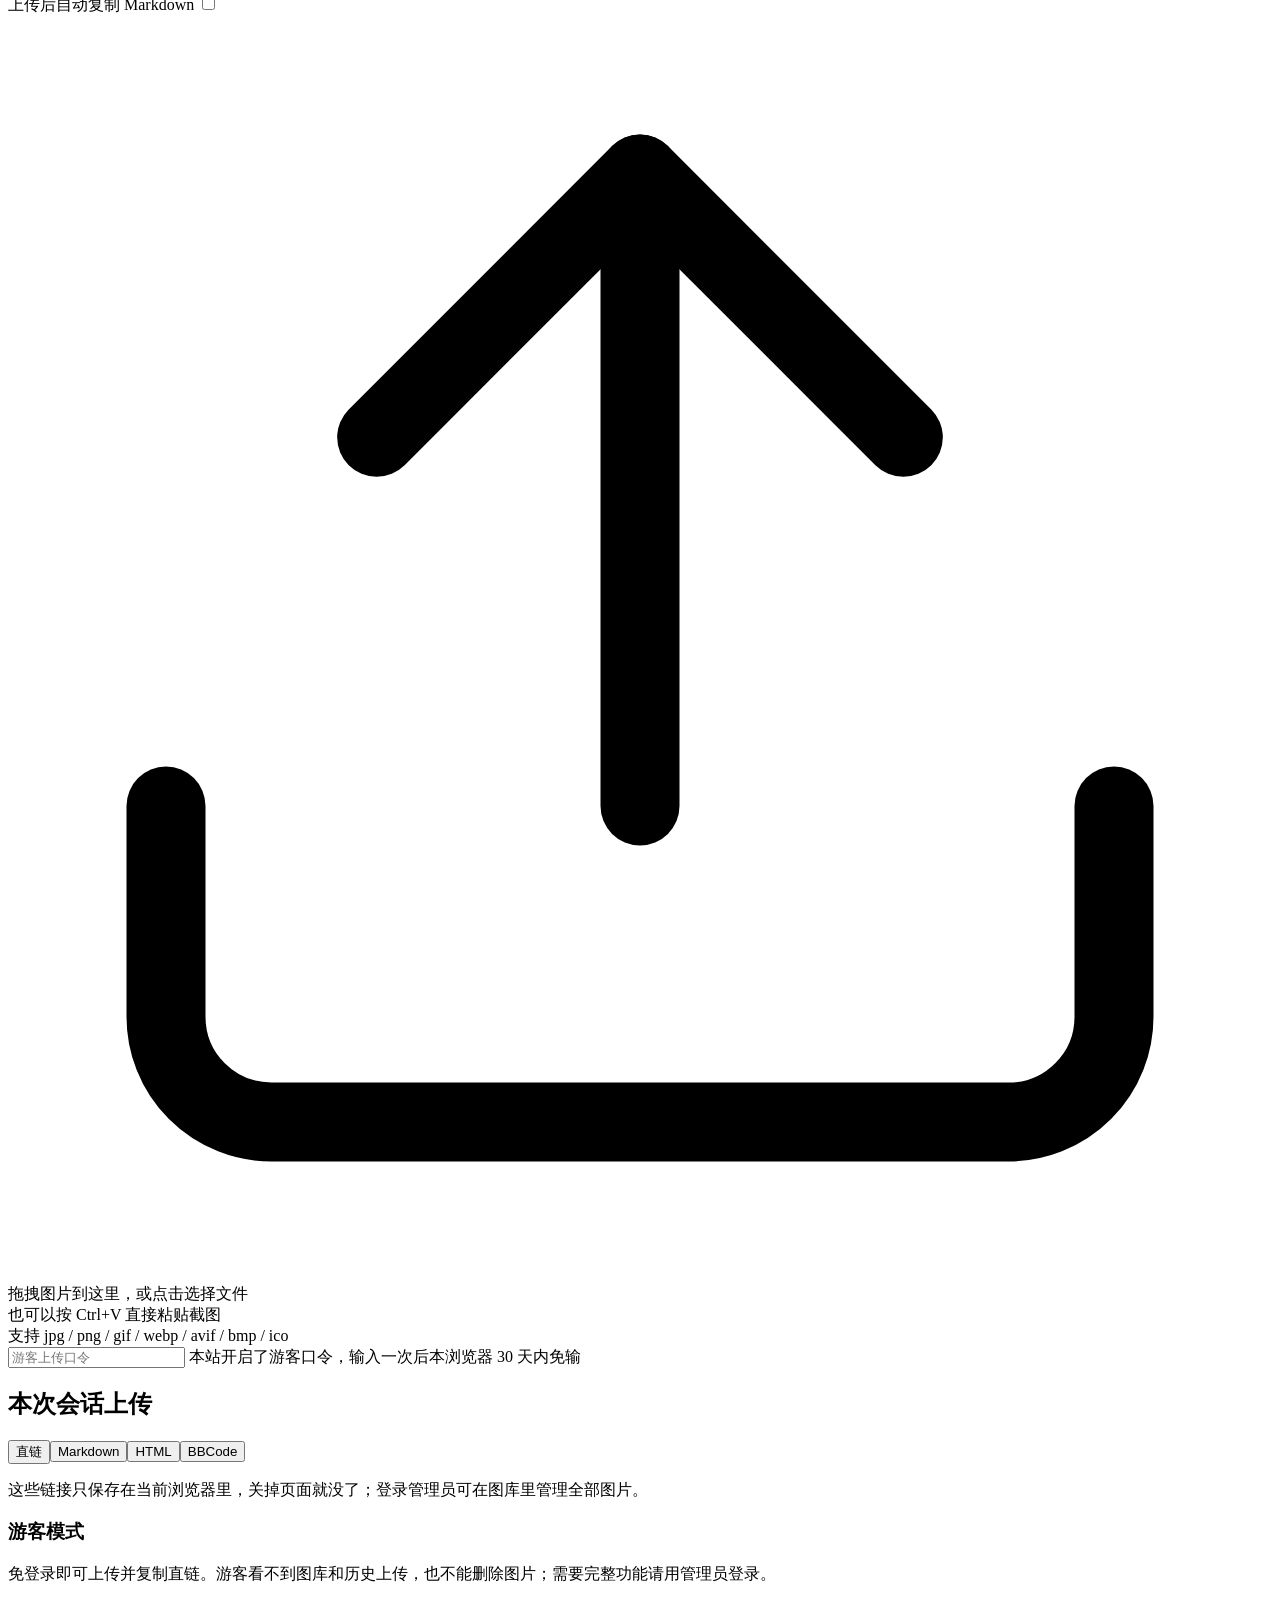
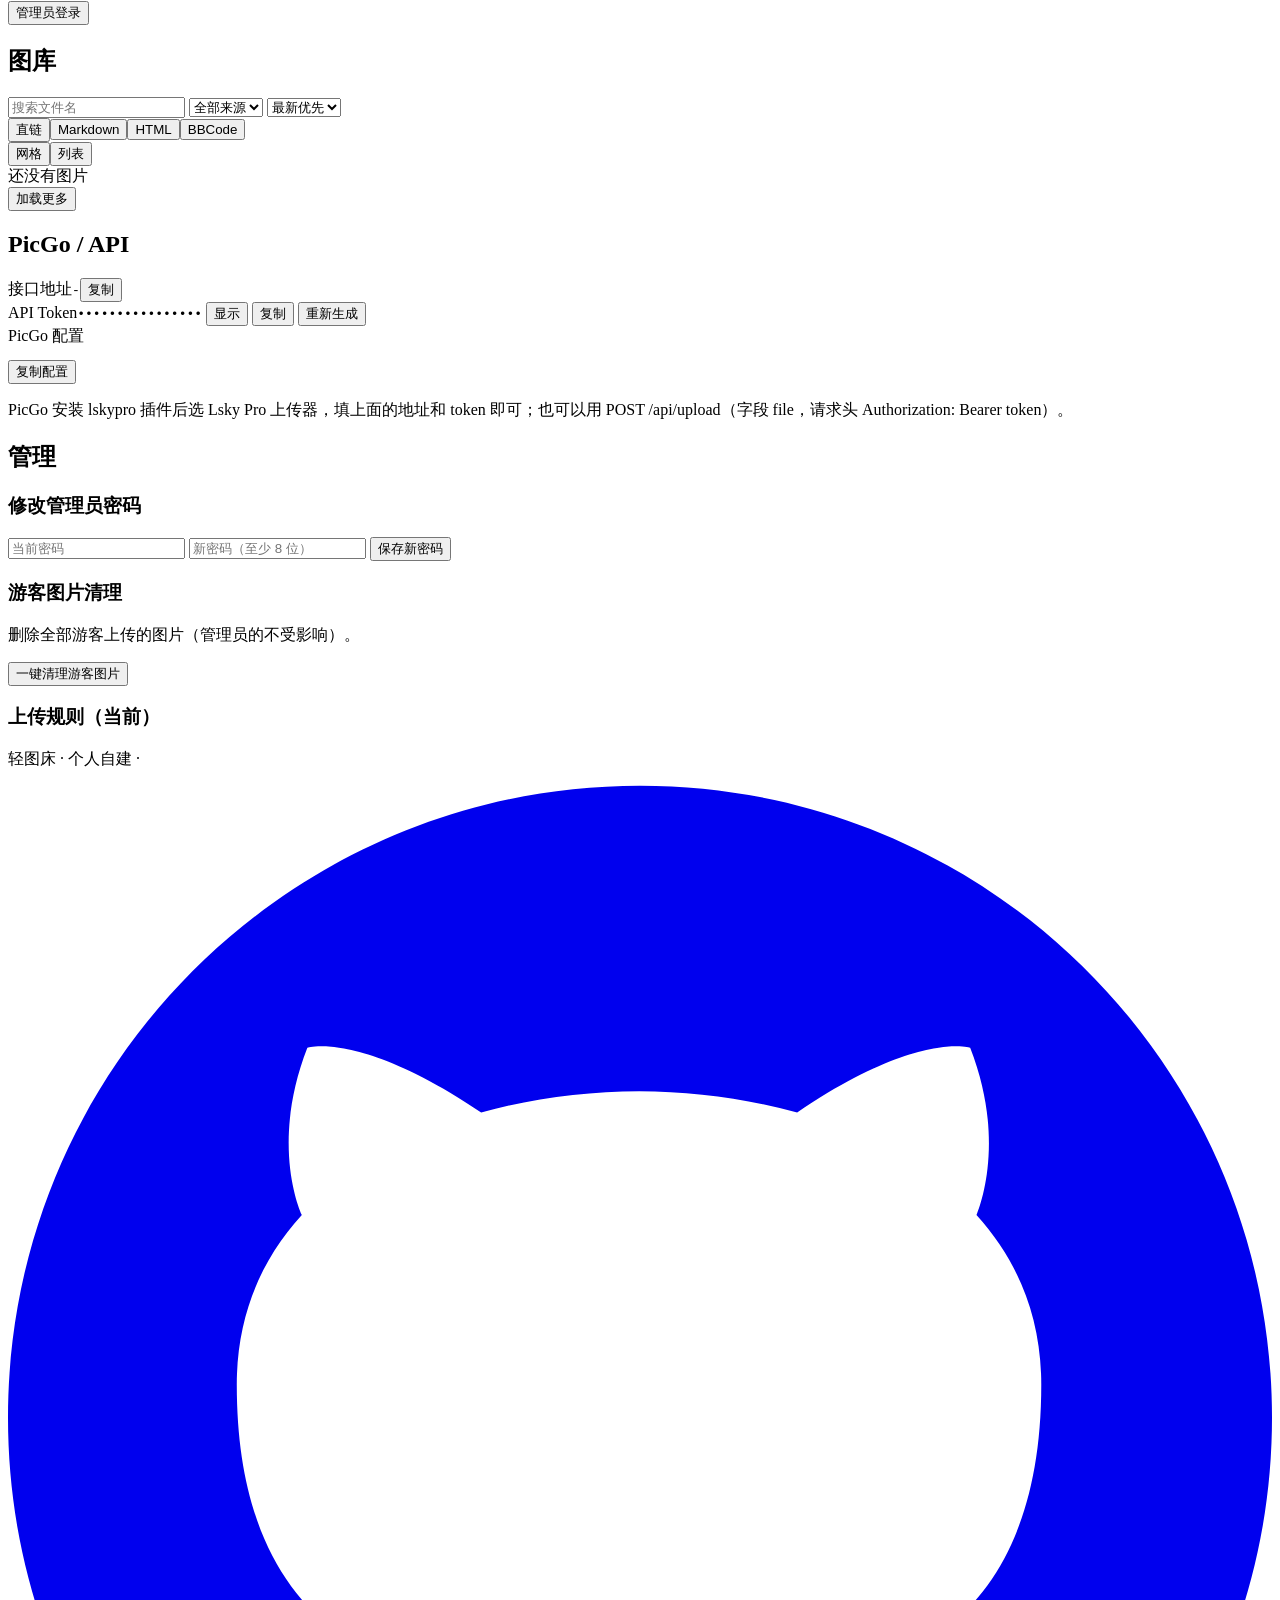
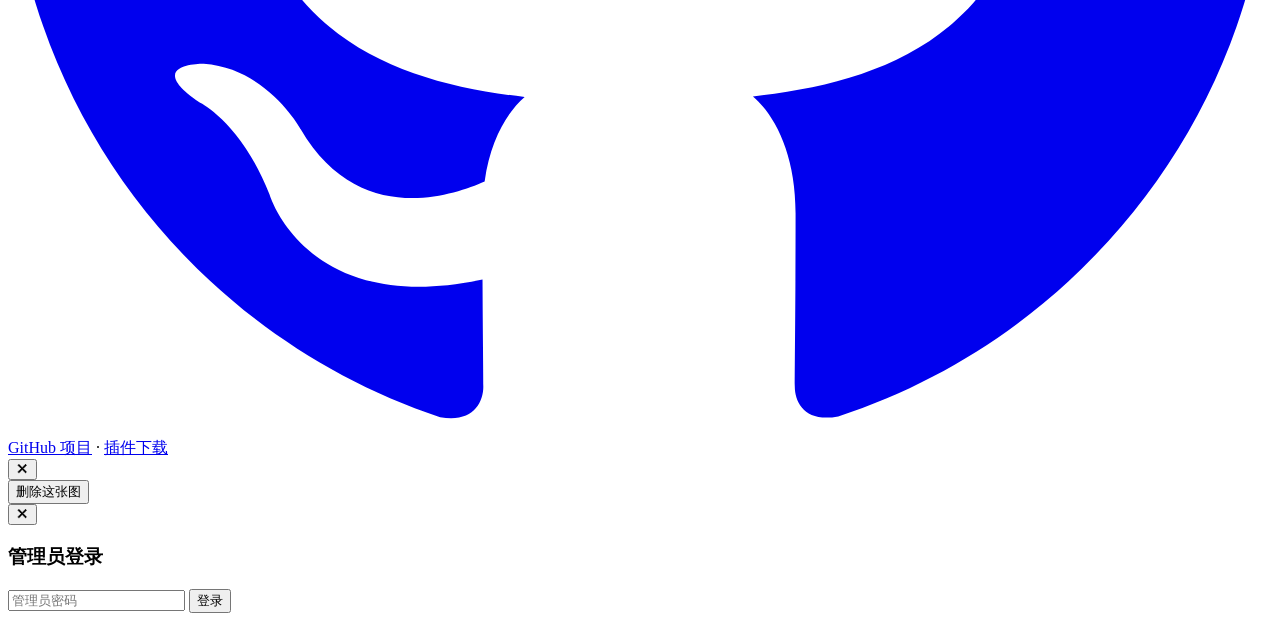
==== commit 649bc8d1: "style: 页脚链接文案改为「GitHub 项目」「插件下载」" ====
--- a/web/index.html
+++ b/web/index.html
@@ -156,7 +156,7 @@
     </div>
   </section>
 
-  <footer class="foot">轻图床 · 个人自建 · <a href="https://github.com/vxwei/qingimage" target="_blank" rel="noopener"><svg class="gh-ico" viewBox="0 0 24 24" fill="currentColor" aria-hidden="true"><path d="M12 .297c-6.63 0-12 5.373-12 12 0 5.303 3.438 9.8 8.205 11.385.6.113.82-.258.82-.577 0-.285-.01-1.04-.015-2.04-3.338.724-4.042-1.61-4.042-1.61C4.422 18.07 3.633 17.7 3.633 17.7c-1.087-.744.084-.729.084-.729 1.205.084 1.838 1.236 1.838 1.236 1.07 1.835 2.809 1.305 3.495.998.108-.776.417-1.305.76-1.605-2.665-.3-5.466-1.332-5.466-5.93 0-1.31.465-2.38 1.235-3.22-.135-.303-.54-1.523.105-3.176 0 0 1.005-.322 3.3 1.23.96-.267 1.98-.399 3-.405 1.02.006 2.04.138 3 .405 2.28-1.552 3.285-1.23 3.285-1.23.645 1.653.24 2.873.12 3.176.765.84 1.23 1.91 1.23 3.22 0 4.61-2.805 5.625-5.475 5.92.42.36.81 1.096.81 2.22 0 1.606-.015 2.896-.015 3.286 0 .315.21.69.825.57C20.565 22.092 24 17.592 24 12.297c0-6.627-5.373-12-12-12"/></svg>GitHub 源码</a> · <a href="/extension.zip" download>浏览器插件下载</a></footer>
+  <footer class="foot">轻图床 · 个人自建 · <a href="https://github.com/vxwei/qingimage" target="_blank" rel="noopener"><svg class="gh-ico" viewBox="0 0 24 24" fill="currentColor" aria-hidden="true"><path d="M12 .297c-6.63 0-12 5.373-12 12 0 5.303 3.438 9.8 8.205 11.385.6.113.82-.258.82-.577 0-.285-.01-1.04-.015-2.04-3.338.724-4.042-1.61-4.042-1.61C4.422 18.07 3.633 17.7 3.633 17.7c-1.087-.744.084-.729.084-.729 1.205.084 1.838 1.236 1.838 1.236 1.07 1.835 2.809 1.305 3.495.998.108-.776.417-1.305.76-1.605-2.665-.3-5.466-1.332-5.466-5.93 0-1.31.465-2.38 1.235-3.22-.135-.303-.54-1.523.105-3.176 0 0 1.005-.322 3.3 1.23.96-.267 1.98-.399 3-.405 1.02.006 2.04.138 3 .405 2.28-1.552 3.285-1.23 3.285-1.23.645 1.653.24 2.873.12 3.176.765.84 1.23 1.91 1.23 3.22 0 4.61-2.805 5.625-5.475 5.92.42.36.81 1.096.81 2.22 0 1.606-.015 2.896-.015 3.286 0 .315.21.69.825.57C20.565 22.092 24 17.592 24 12.297c0-6.627-5.373-12-12-12"/></svg>GitHub 项目</a> · <a href="/extension.zip" download>插件下载</a></footer>
 </main>
 
 <!-- detail modal -->
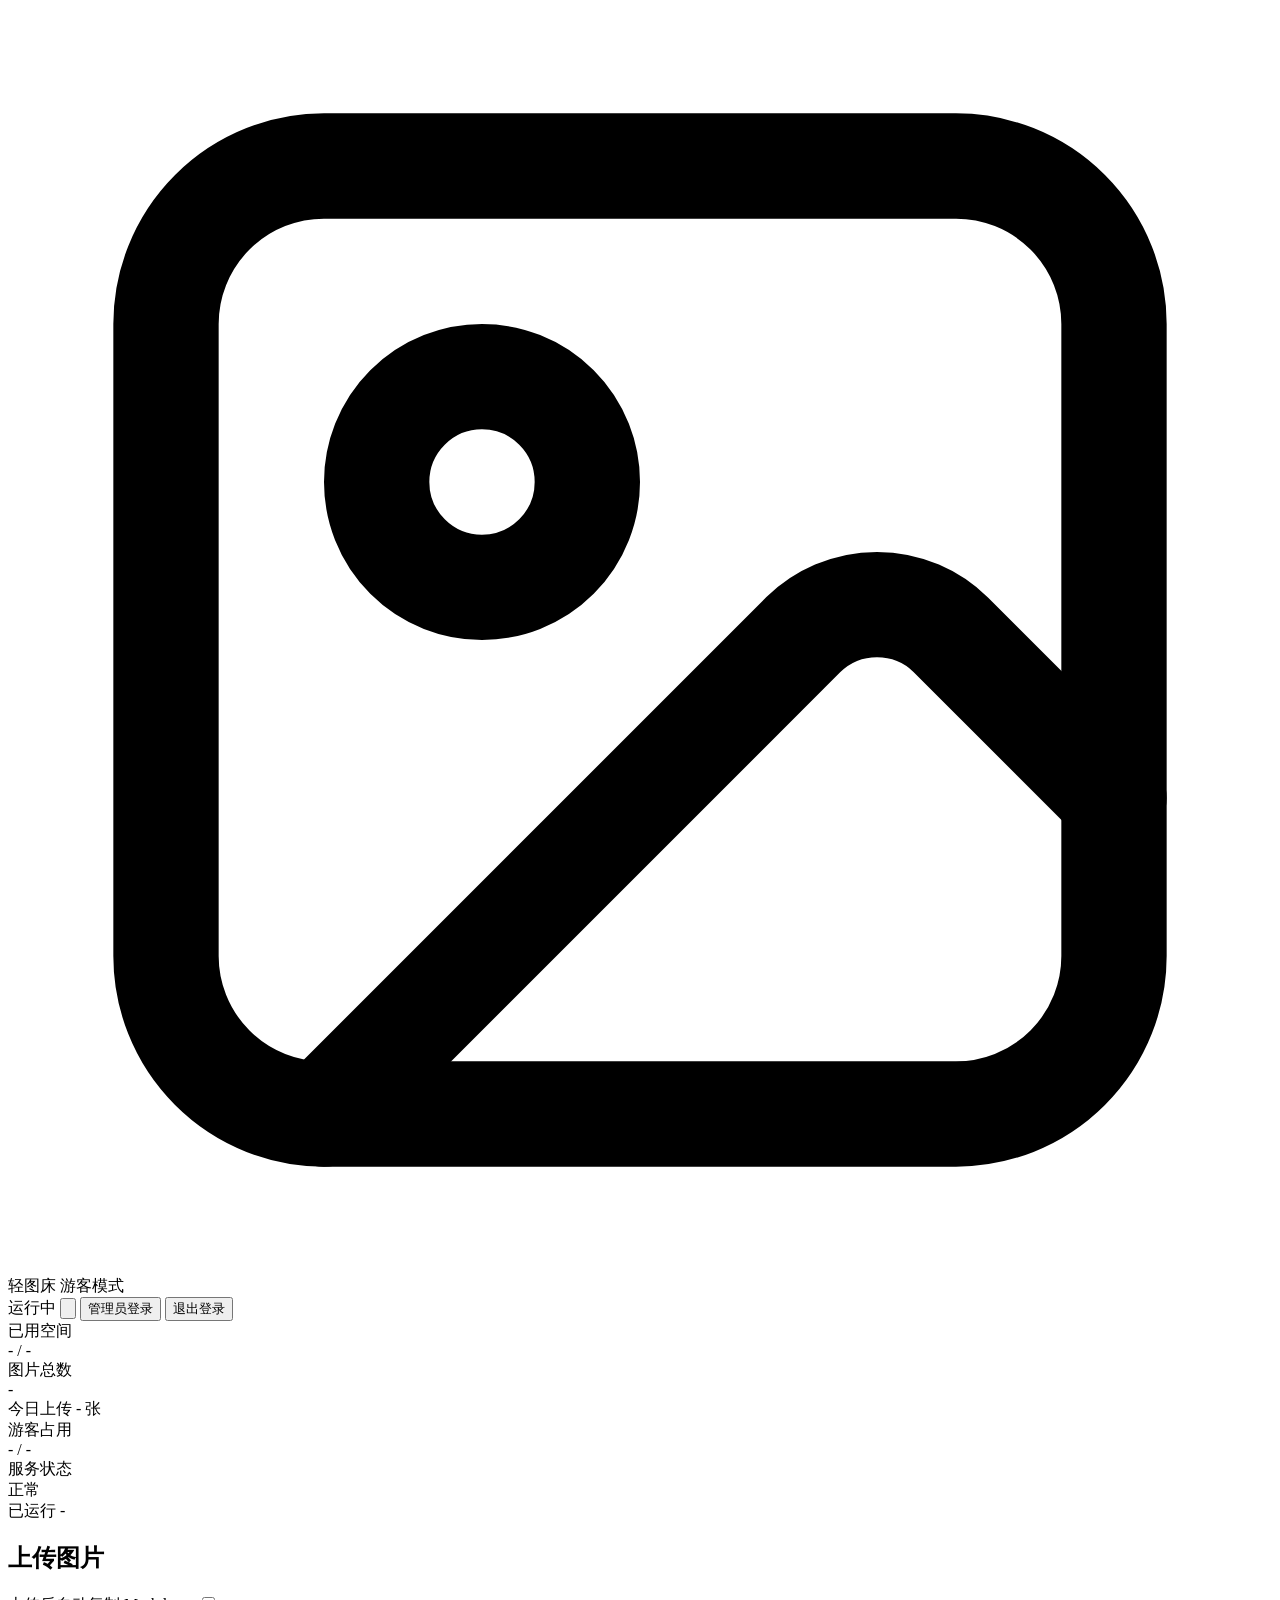
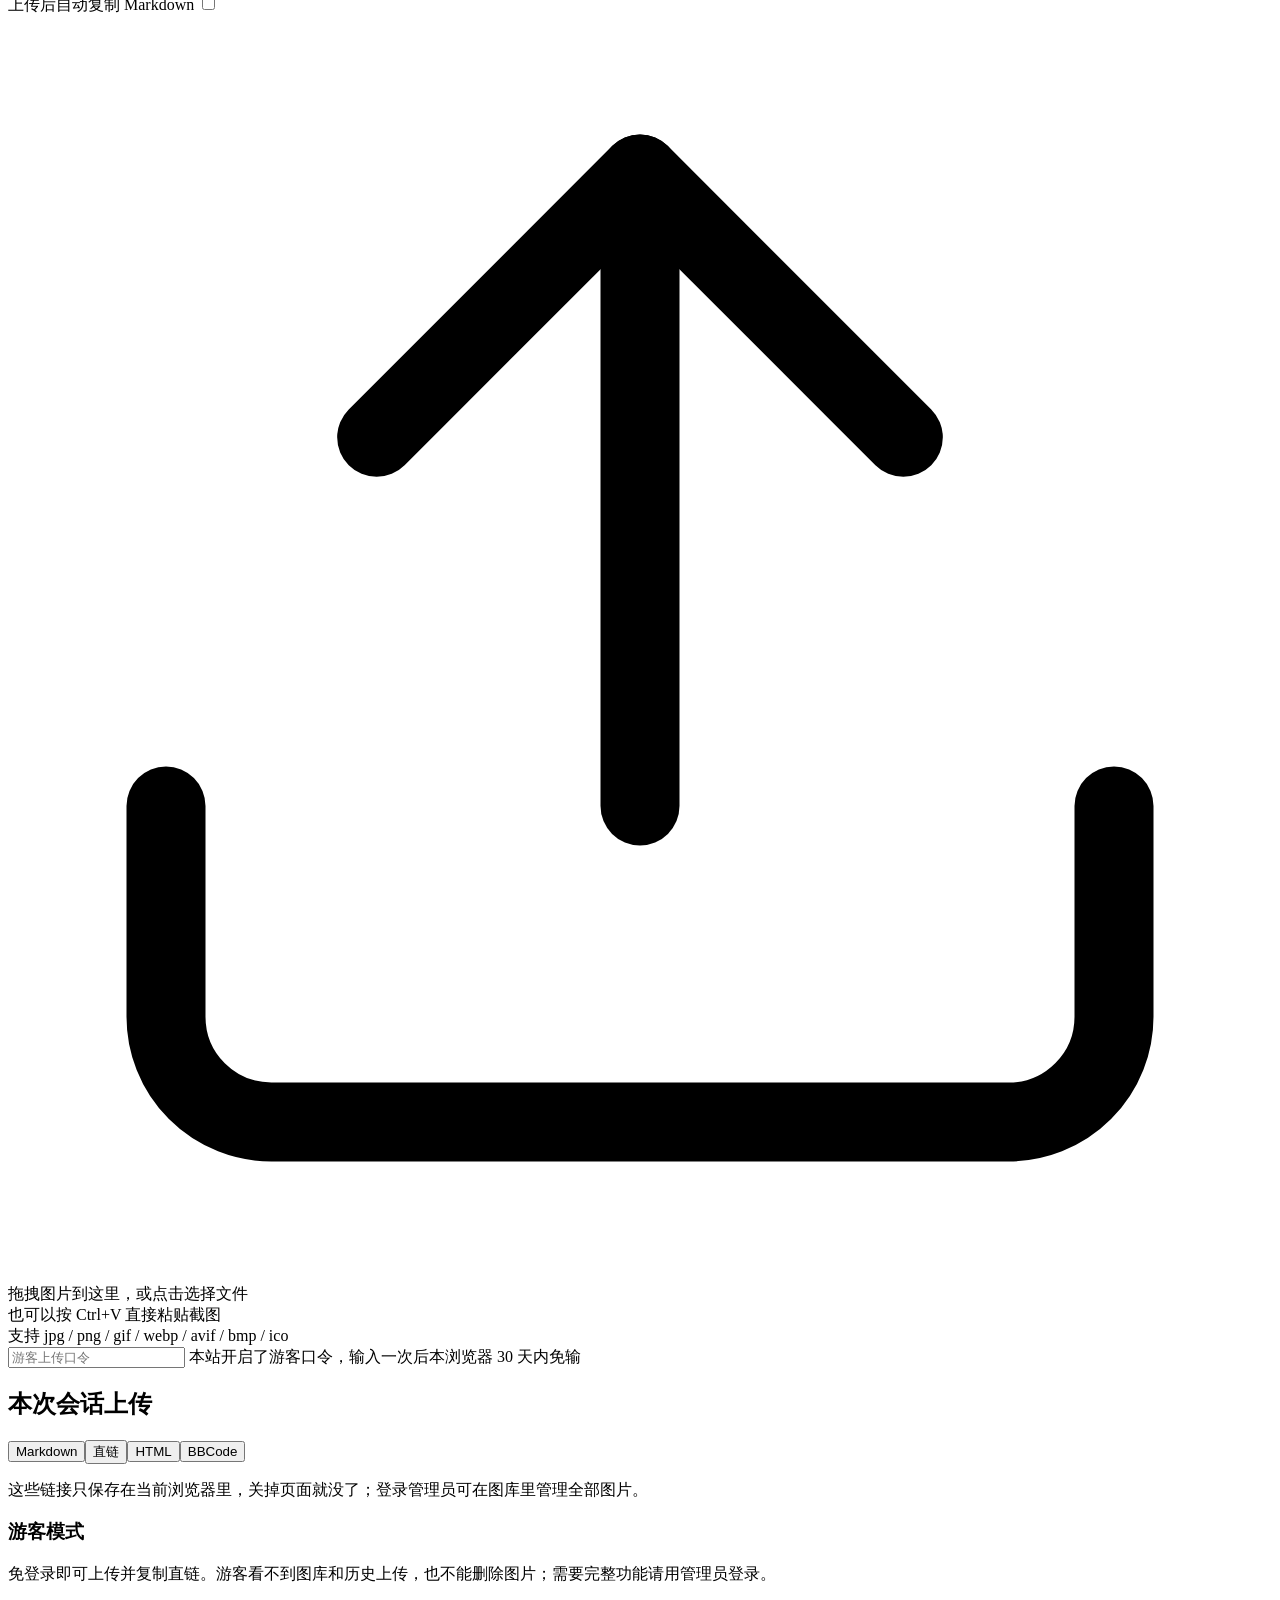
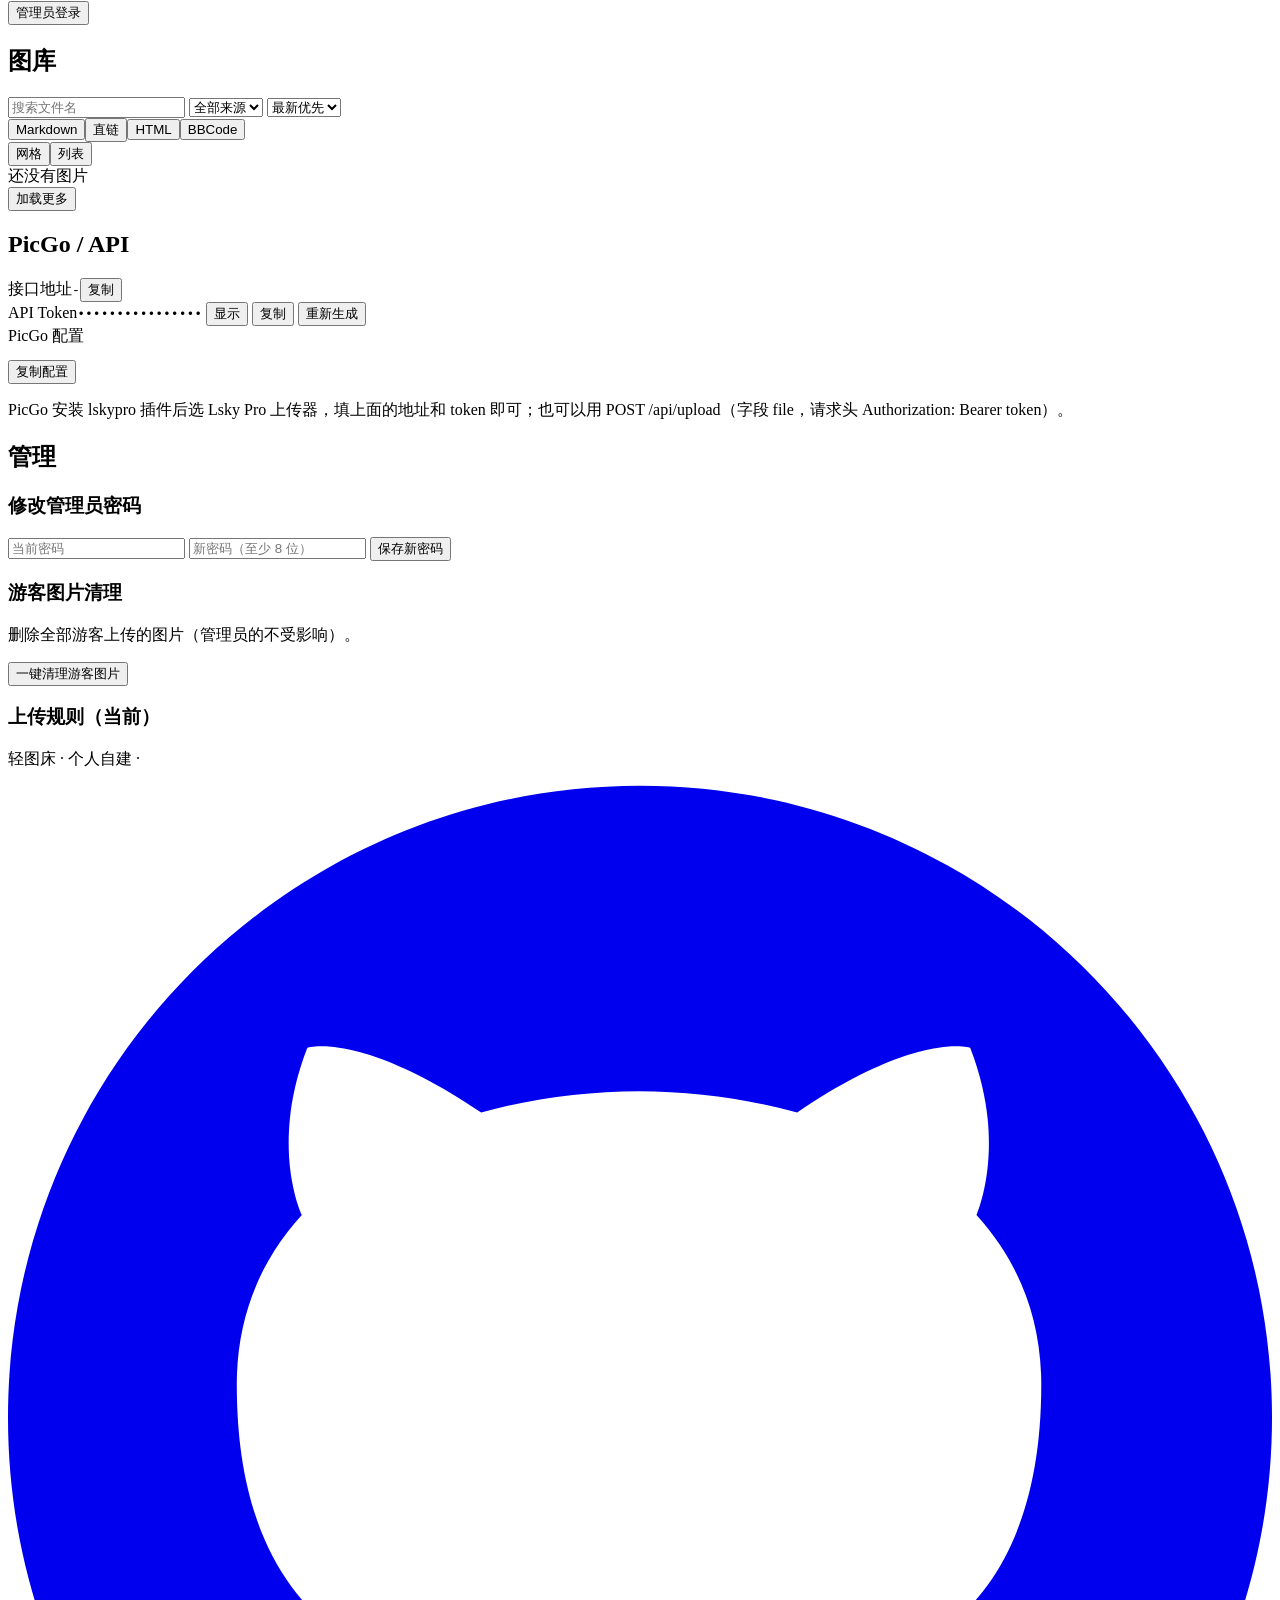
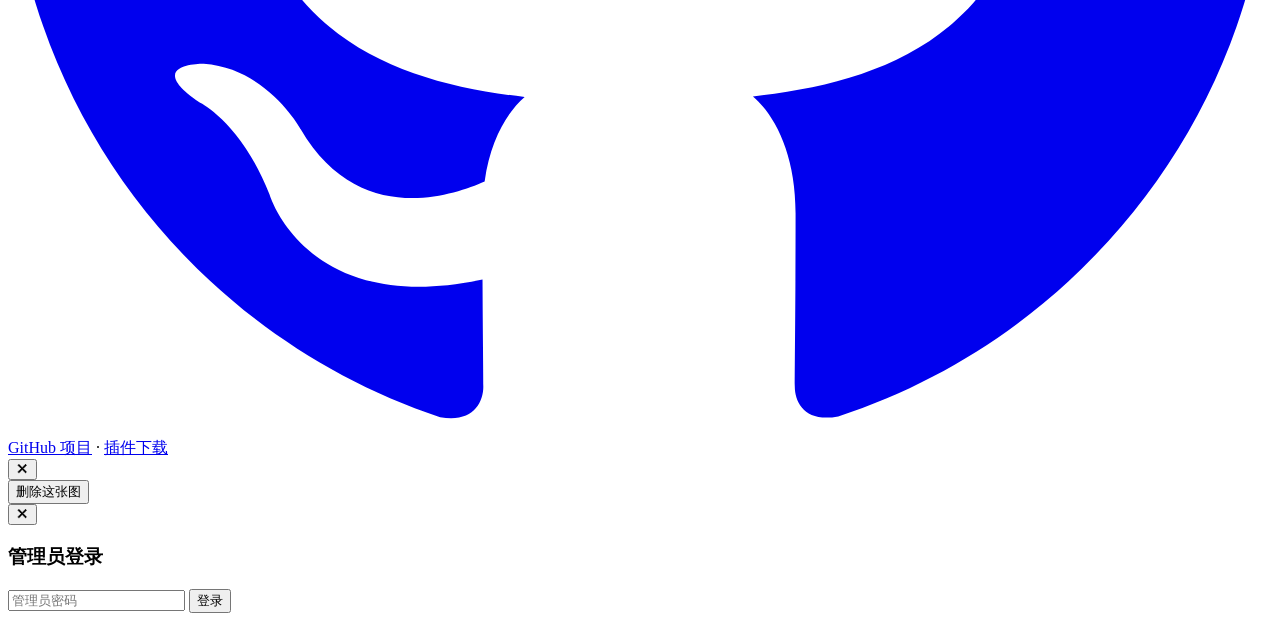
==== commit 9cdb4ad9: "feat: 默认复制格式改为 Markdown 并置首位（图床网页与插件同步）" ====
--- a/web/index.html
+++ b/web/index.html
@@ -75,7 +75,7 @@
     <div class="card-head">
       <h2>本次会话上传</h2>
       <div class="fmt-group" data-fmt-group>
-        <button data-fmt="url" class="on">直链</button><button data-fmt="markdown">Markdown</button><button data-fmt="html">HTML</button><button data-fmt="bbcode">BBCode</button>
+        <button data-fmt="markdown" class="on">Markdown</button><button data-fmt="url">直链</button><button data-fmt="html">HTML</button><button data-fmt="bbcode">BBCode</button>
       </div>
     </div>
     <div class="session-grid" id="sessionGrid"></div>
@@ -110,7 +110,7 @@
           <option value="name">按名称</option>
         </select>
         <div class="fmt-group" data-fmt-group>
-          <button data-fmt="url" class="on">直链</button><button data-fmt="markdown">Markdown</button><button data-fmt="html">HTML</button><button data-fmt="bbcode">BBCode</button>
+          <button data-fmt="markdown" class="on">Markdown</button><button data-fmt="url">直链</button><button data-fmt="html">HTML</button><button data-fmt="bbcode">BBCode</button>
         </div>
         <div class="fmt-group">
           <button id="viewGrid" class="on">网格</button><button id="viewList">列表</button>
@@ -186,6 +186,6 @@
 </div>
 
 <div class="toast hidden" id="toast"></div>
-<script src="/app.js?v=5"></script>
+<script src="/app.js?v=6"></script>
 </body>
 </html>
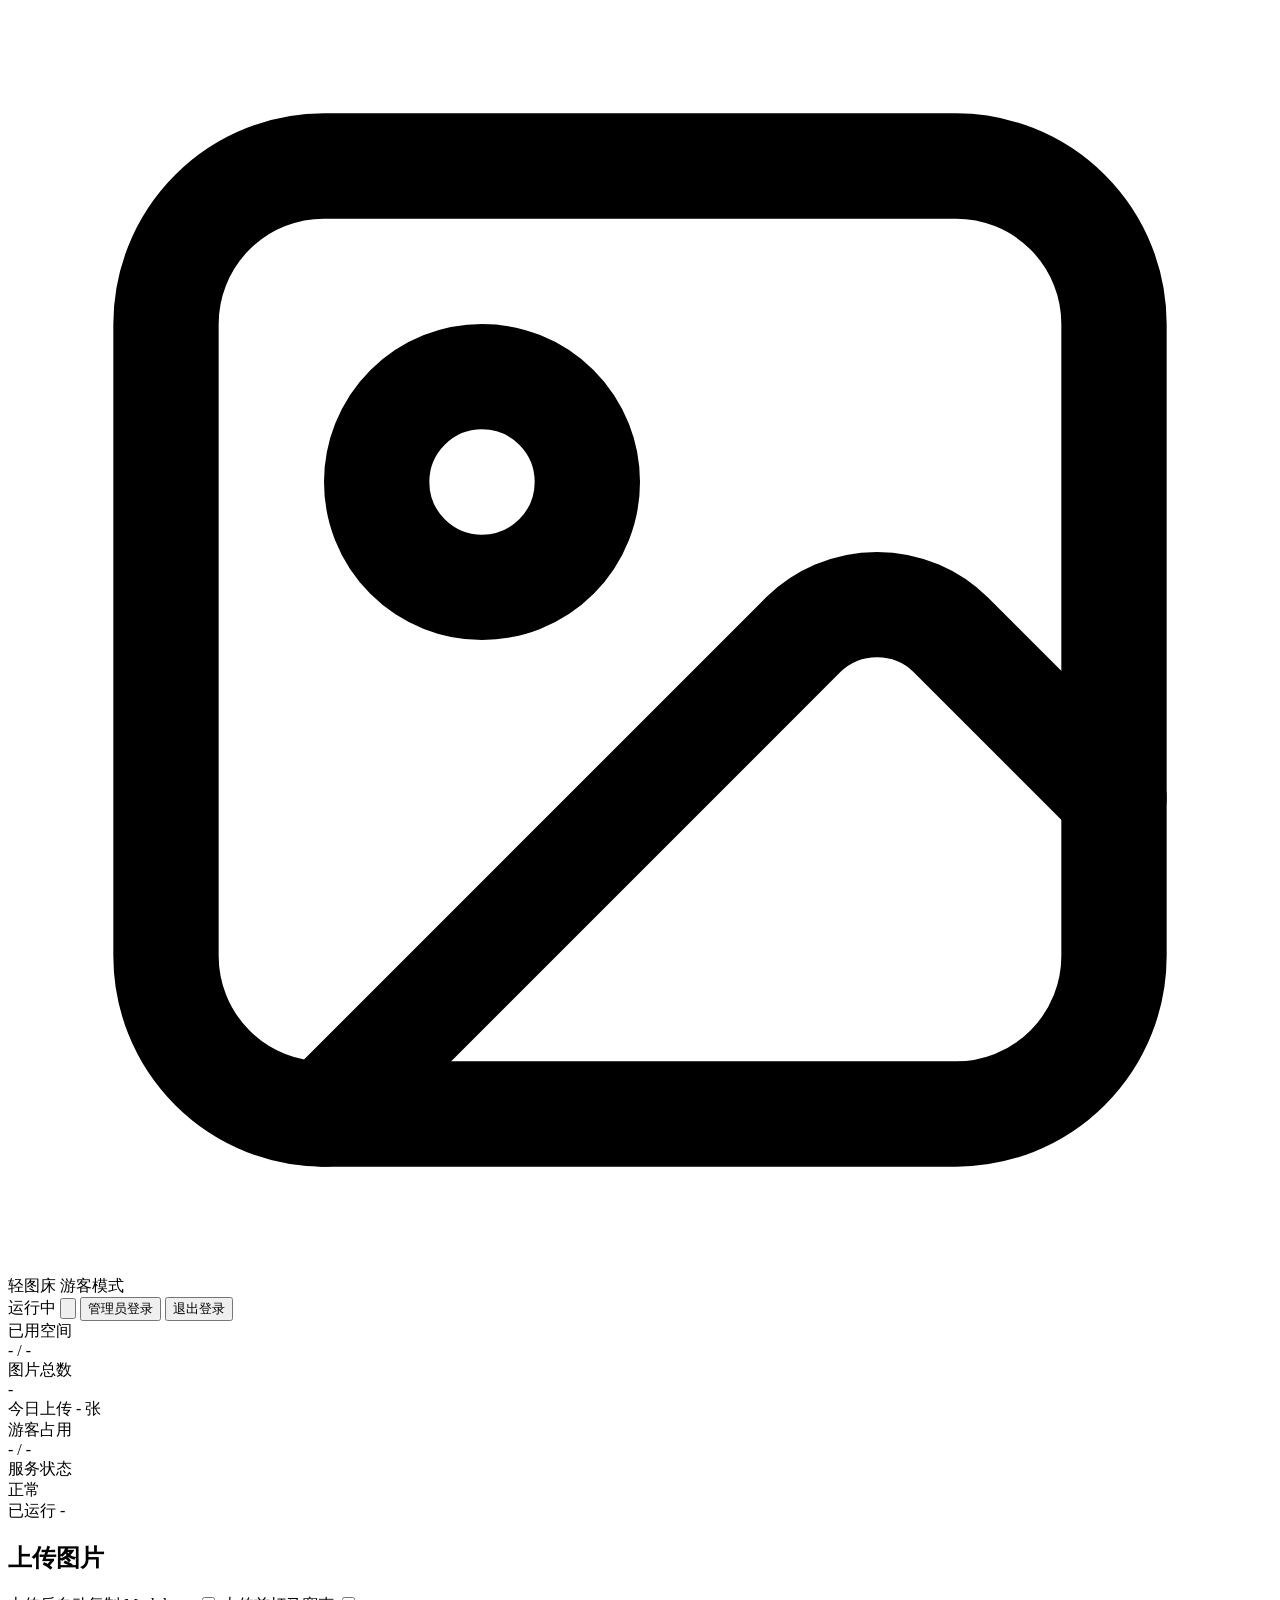
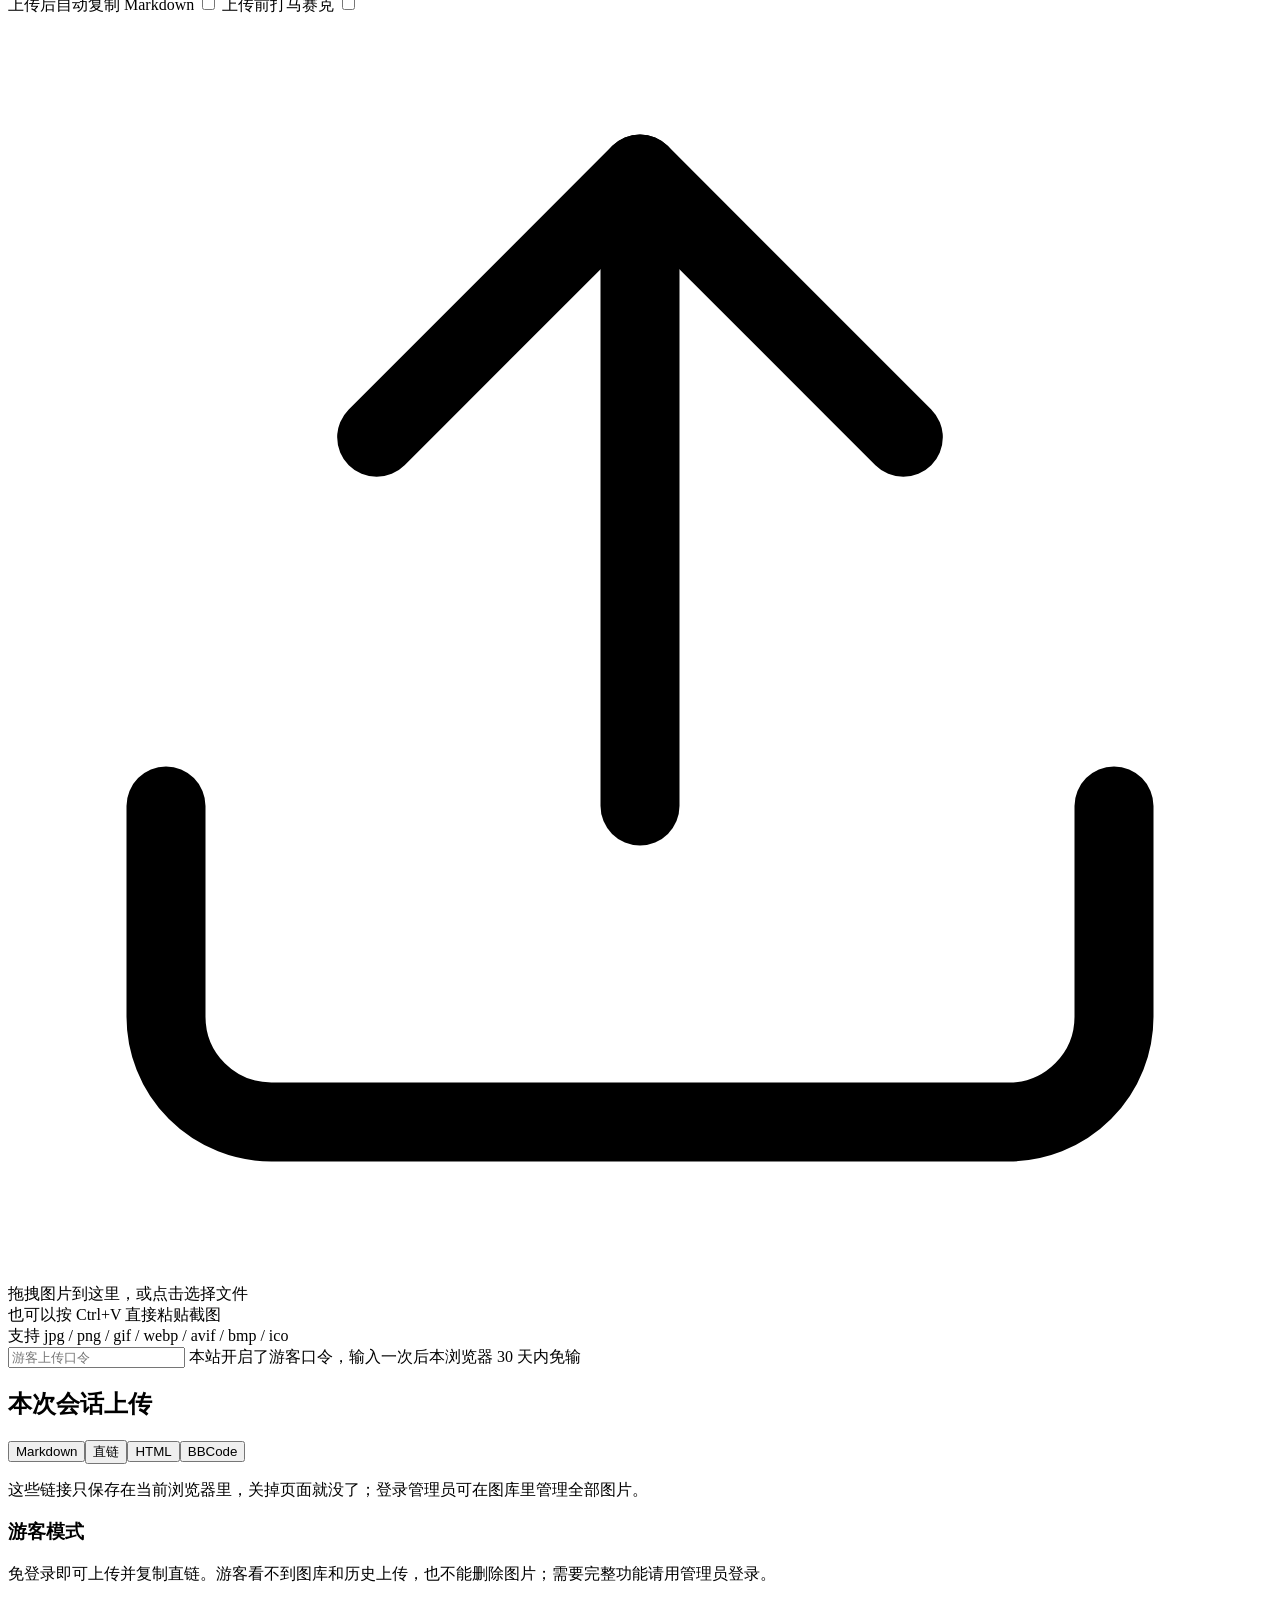
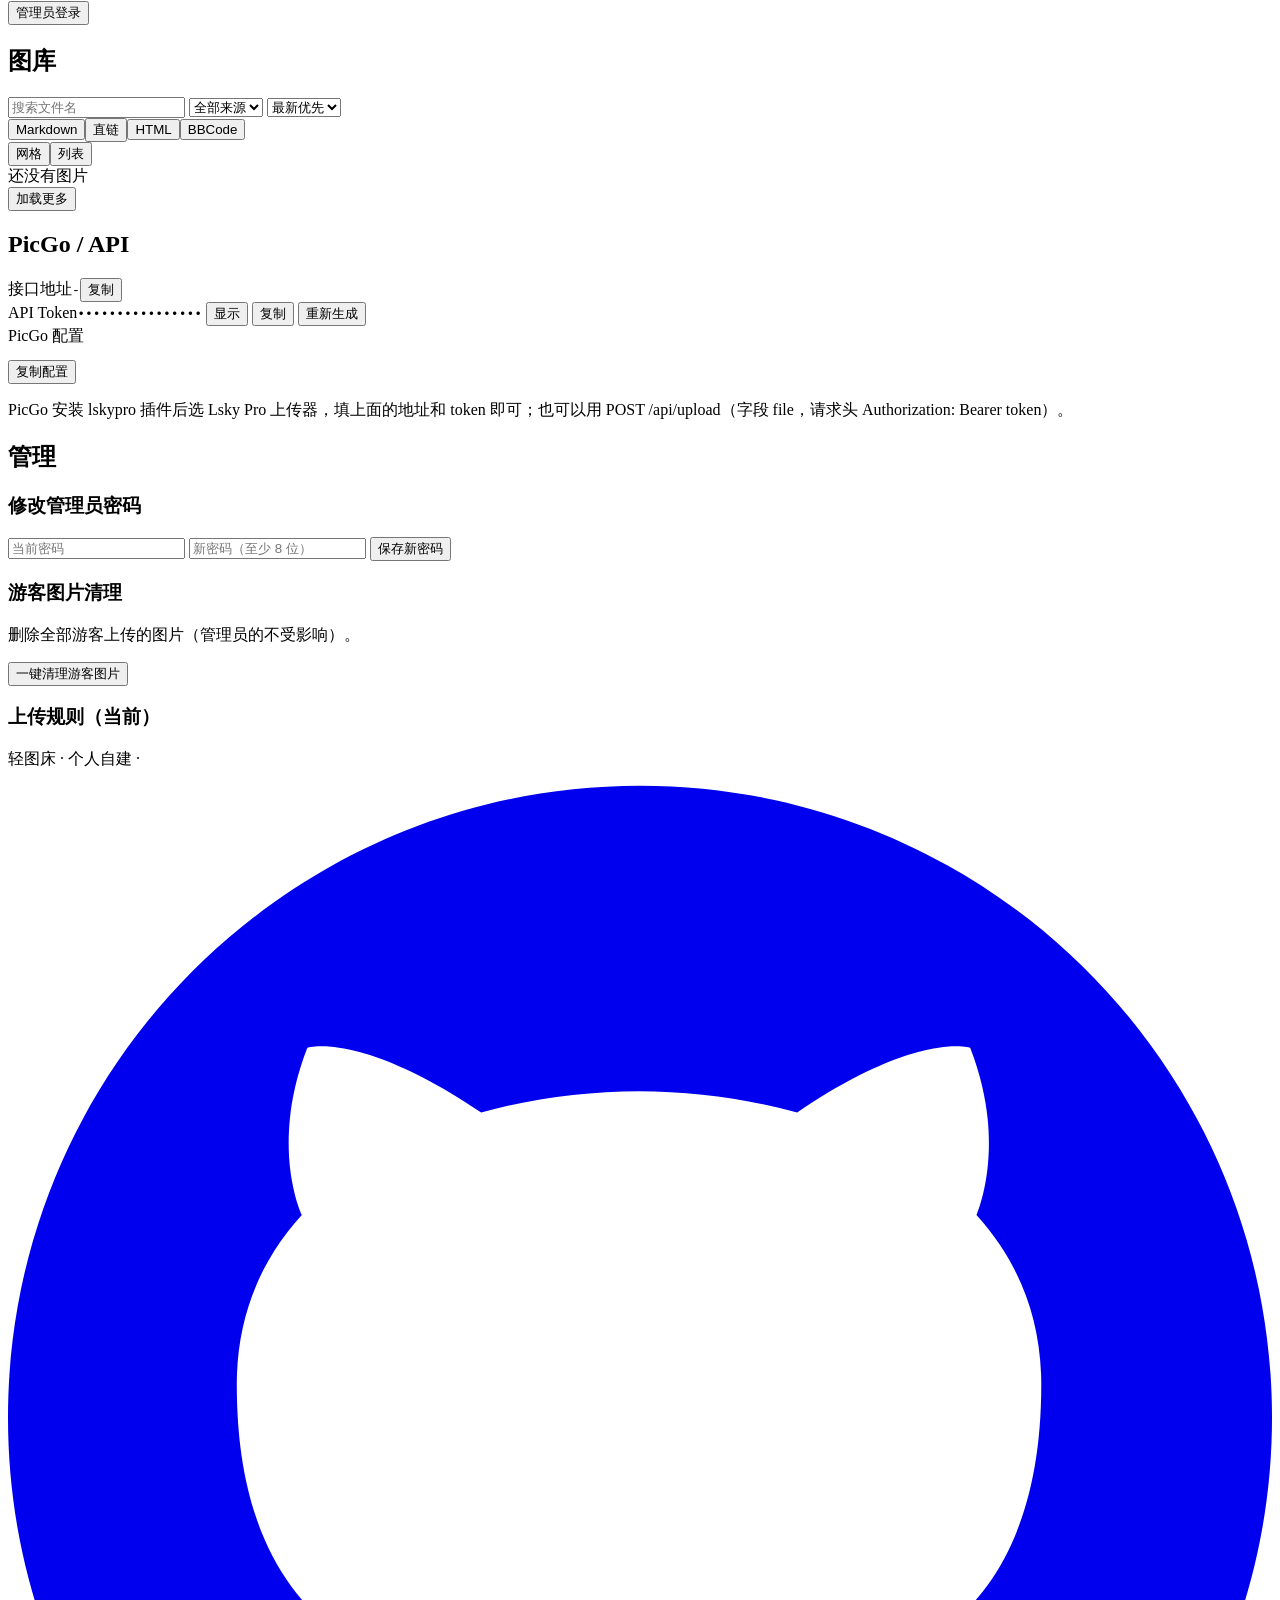
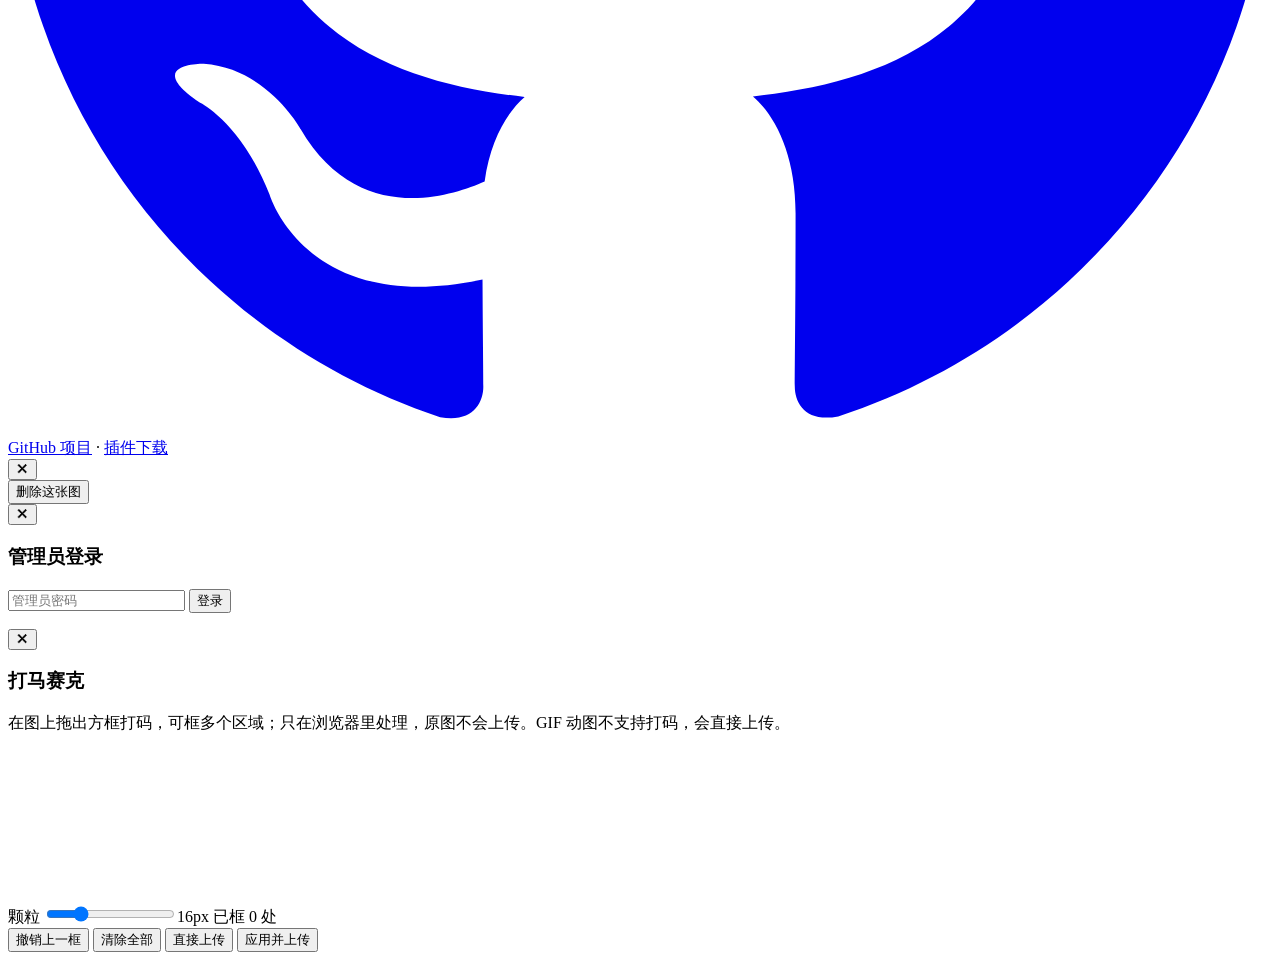
==== commit 06fccb4a: "v1.1: 上传前打马赛克（浏览器里框选打码，原图不上传）" ====
--- a/web/index.html
+++ b/web/index.html
@@ -5,7 +5,7 @@
 <meta name="viewport" content="width=device-width, initial-scale=1.0">
 <meta name="robots" content="noindex, nofollow">
 <title>轻图床</title>
-<link rel="stylesheet" href="/style.css?v=7">
+<link rel="stylesheet" href="/style.css?v=8">
 <link rel="icon" href="data:image/svg+xml,%3Csvg xmlns='http://www.w3.org/2000/svg' viewBox='0 0 24 24' fill='none' stroke='%234f46e5' stroke-width='2'%3E%3Crect x='3' y='3' width='18' height='18' rx='3'/%3E%3Ccircle cx='9' cy='9' r='2'/%3E%3Cpath d='m21 15-3.1-3.1a2 2 0 0 0-2.8 0L6 21'/%3E%3C/svg%3E">
 </head>
 <body>
@@ -54,6 +54,9 @@
       <h2>上传图片</h2>
       <label class="switch-row"><span>上传后自动复制 Markdown</span>
         <span class="switch"><input type="checkbox" id="autoCopy"><span class="slider"></span></span>
+      </label>
+      <label class="switch-row" title="仅对单张图片生效，多张直接上传"><span>上传前打马赛克</span>
+        <span class="switch"><input type="checkbox" id="mosaicToggle"><span class="slider"></span></span>
       </label>
     </div>
     <div class="dropzone" id="dropzone" tabindex="0">
@@ -185,7 +188,29 @@
   </div>
 </div>
 
+<!-- mosaic editor modal -->
+<div class="modal hidden" id="mosaicModal">
+  <div class="modal-back" id="mosaicBack"></div>
+  <div class="modal-box modal-mosaic">
+    <button class="icon-btn modal-x" id="mosaicClose">✕</button>
+    <h3>打马赛克</h3>
+    <p class="hint" style="margin-top:0">在图上拖出方框打码，可框多个区域；只在浏览器里处理，原图不会上传。GIF 动图不支持打码，会直接上传。</p>
+    <div class="mosaic-wrap"><canvas id="mosaicCanvas"></canvas></div>
+    <div class="mosaic-tools">
+      <label class="mosaic-size">颗粒 <input type="range" id="mosaicSize" min="6" max="48" step="2" value="16"><span id="mosaicSizeVal">16px</span></label>
+      <span class="mosaic-count" id="mosaicCount">已框 0 处</span>
+    </div>
+    <div class="mosaic-actions">
+      <button class="btn" id="mosaicUndo">撤销上一框</button>
+      <button class="btn" id="mosaicClear">清除全部</button>
+      <span class="mosaic-spacer"></span>
+      <button class="btn btn-ghost" id="mosaicSkip">直接上传</button>
+      <button class="btn btn-primary" id="mosaicApply">应用并上传</button>
+    </div>
+  </div>
+</div>
+
 <div class="toast hidden" id="toast"></div>
-<script src="/app.js?v=6"></script>
+<script src="/app.js?v=7"></script>
 </body>
 </html>
